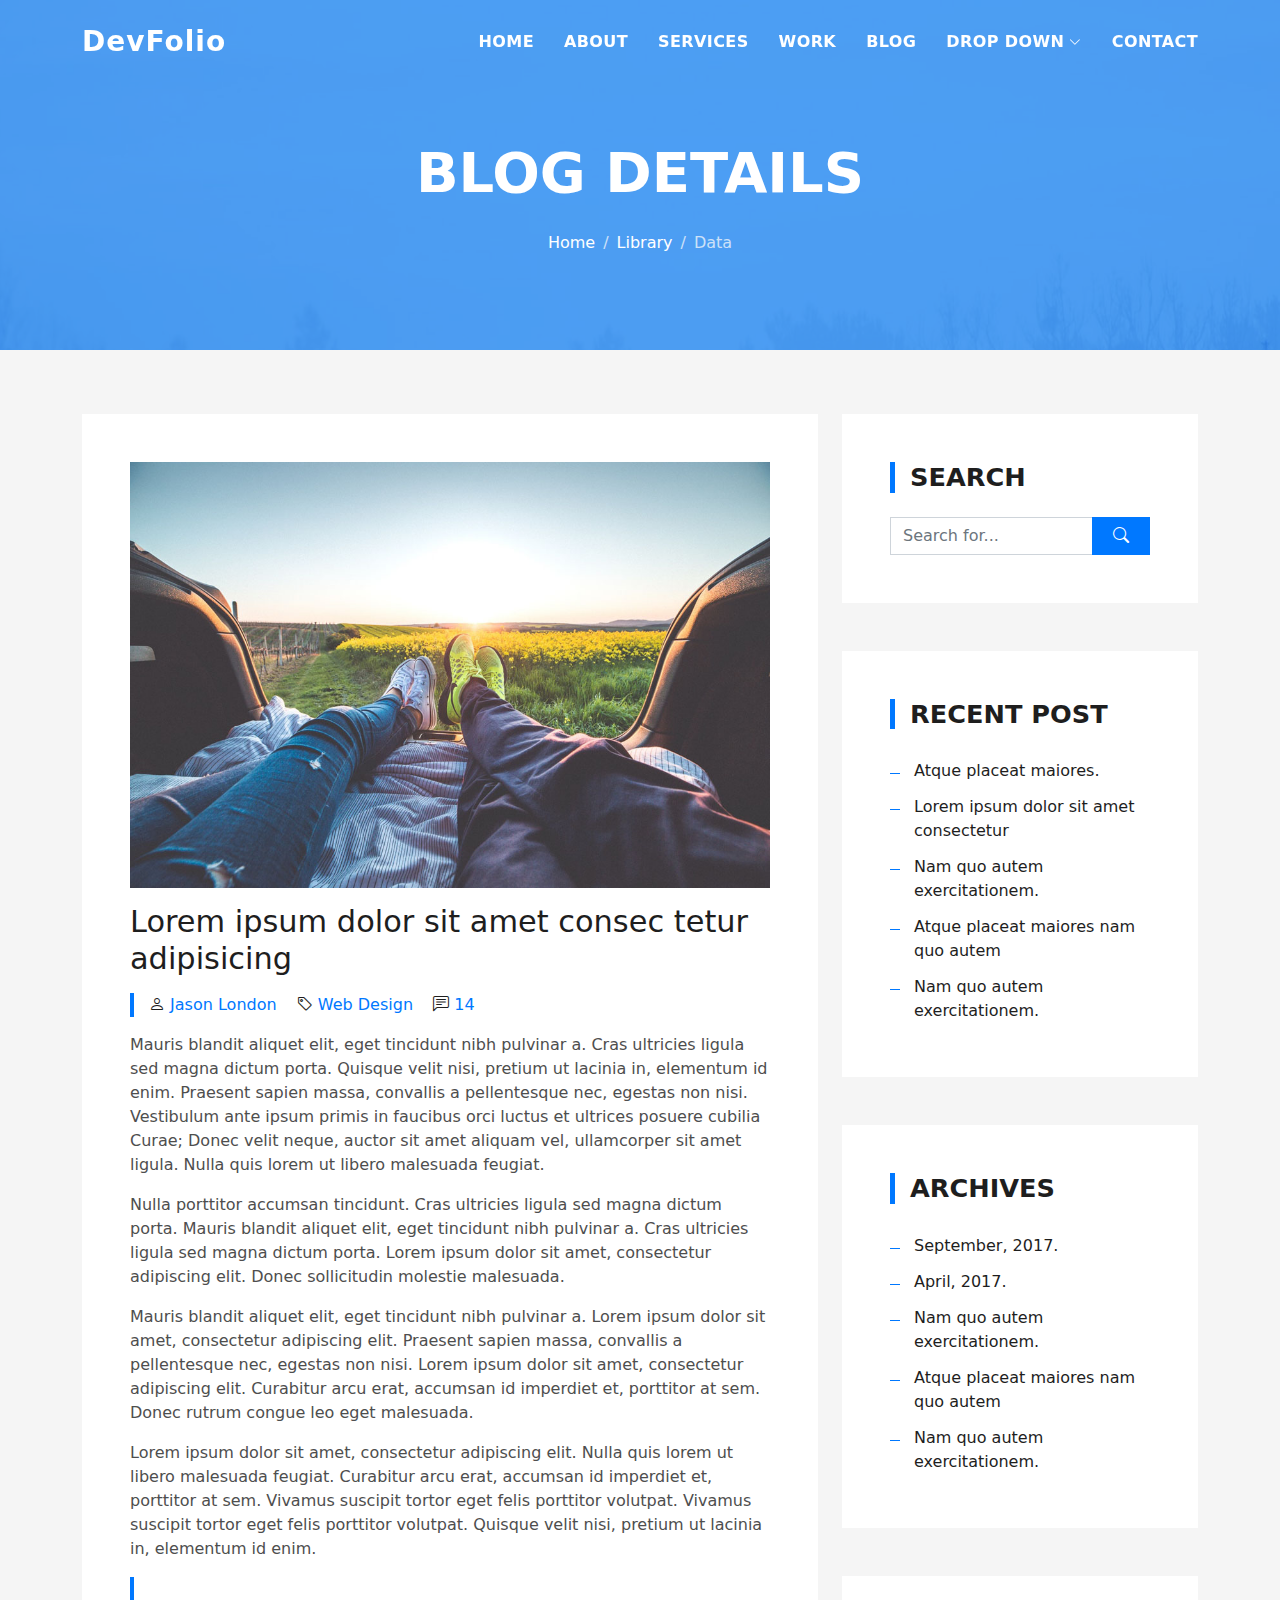
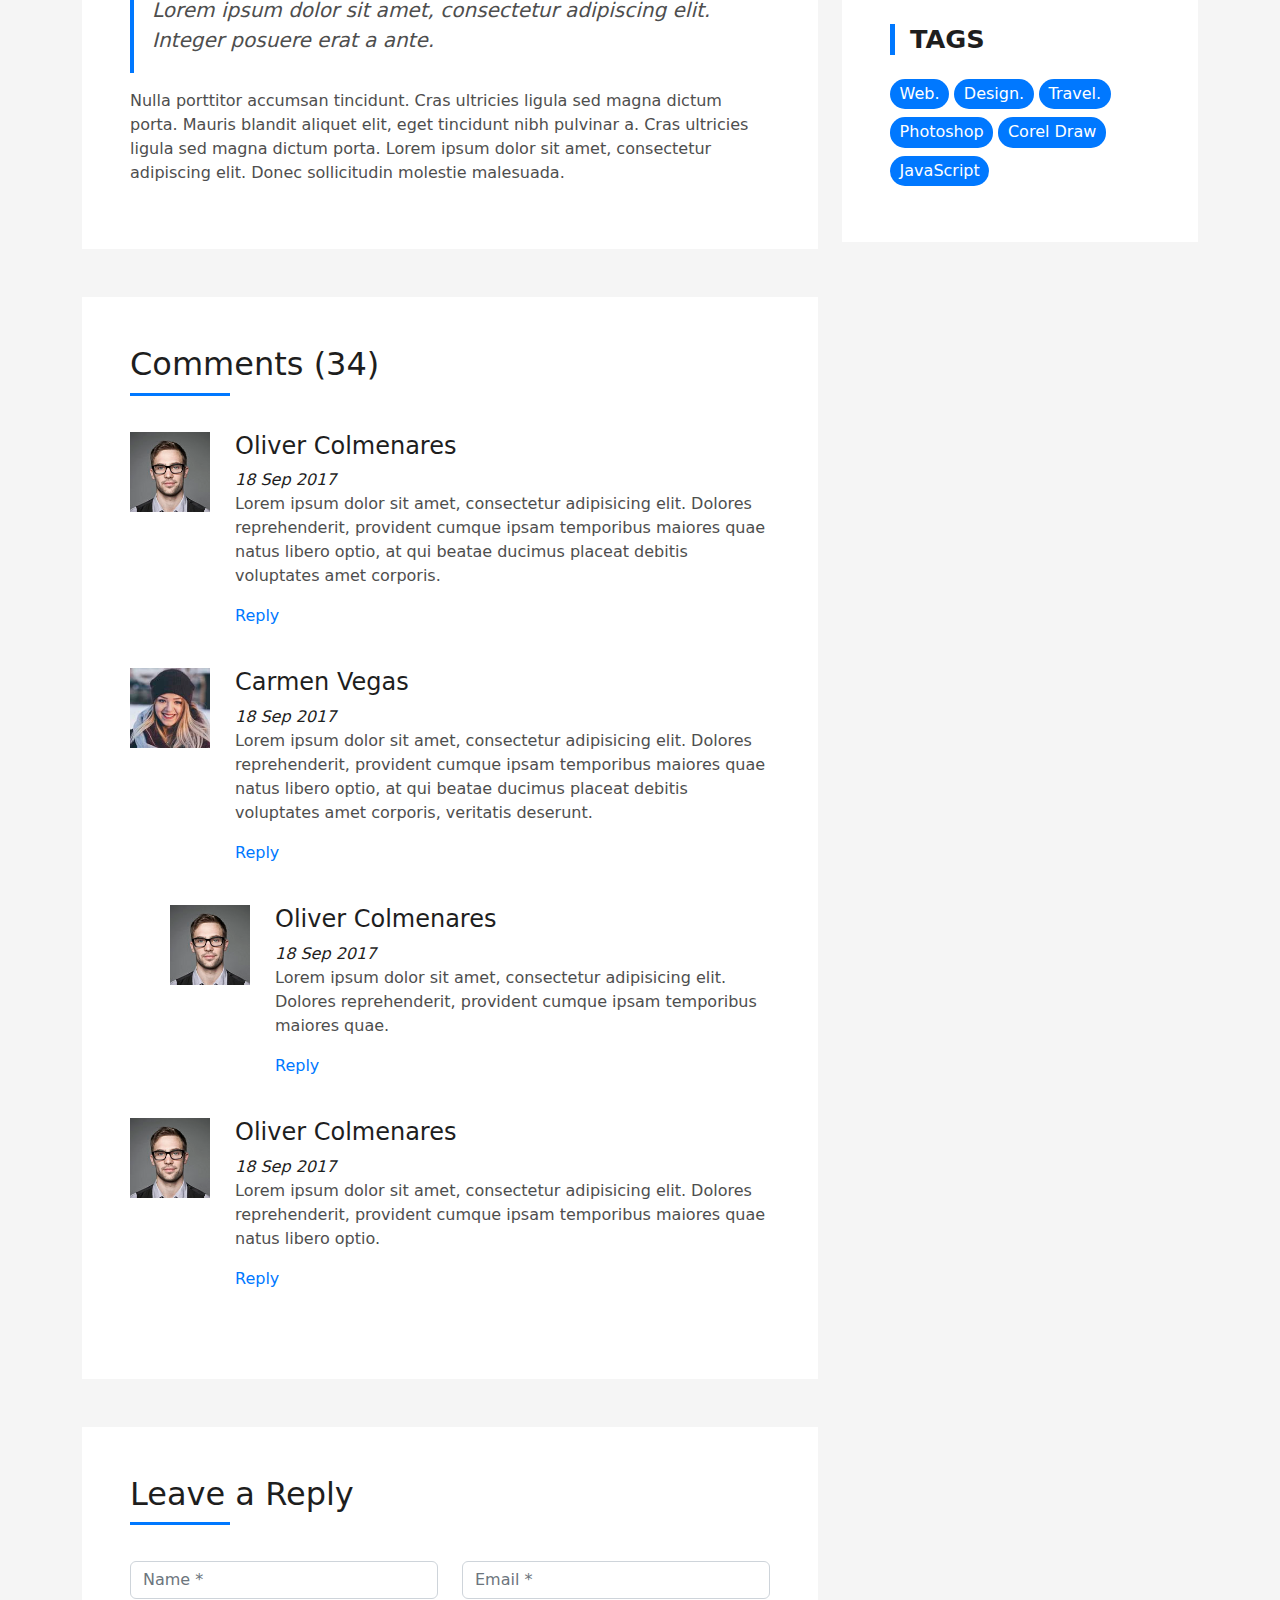
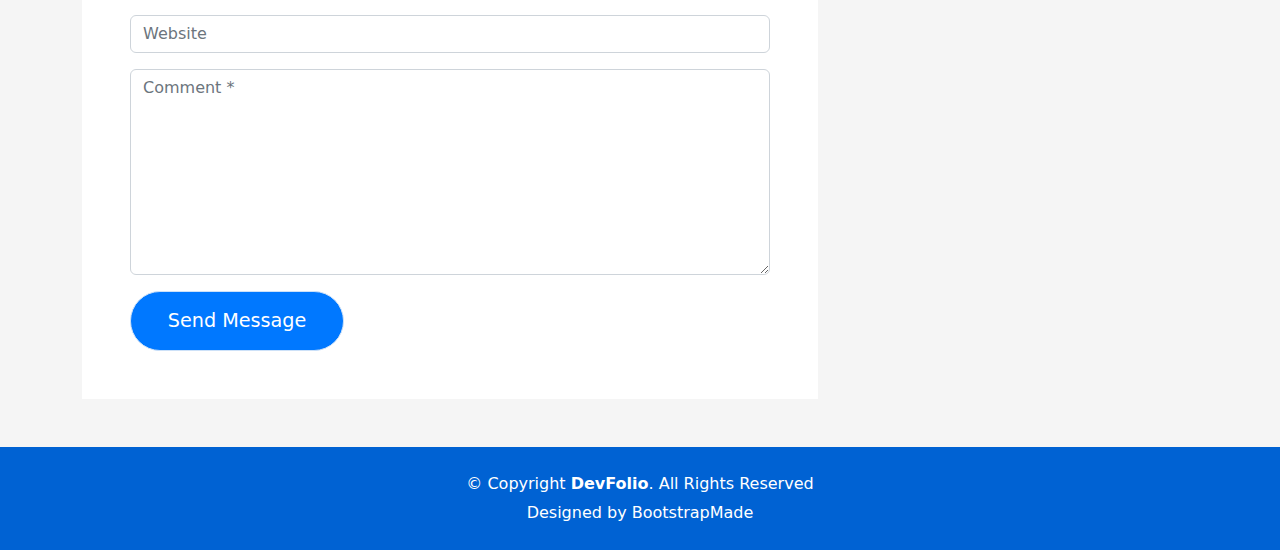
==== blog-single.html @ c69a7faf "First Commit, Portfolio uploaded" ====
<!DOCTYPE html>
<html lang="en">

<head>
  <meta charset="utf-8">
  <meta content="width=device-width, initial-scale=1.0" name="viewport">

  <title>DevFolio Bootstrap Portfolio Template - Blog Single</title>
  <meta content="" name="description">
  <meta content="" name="keywords">

  <!-- Favicons -->
  <link href="assets/img/favicon.png" rel="icon">
  <link href="assets/img/apple-touch-icon.png" rel="apple-touch-icon">

  <!-- Vendor CSS Files -->
  <link href="assets/vendor/bootstrap/css/bootstrap.min.css" rel="stylesheet">
  <link href="assets/vendor/bootstrap-icons/bootstrap-icons.css" rel="stylesheet">
  <link href="assets/vendor/glightbox/css/glightbox.min.css" rel="stylesheet">
  <link href="assets/vendor/swiper/swiper-bundle.min.css" rel="stylesheet">

  <!-- Template Main CSS File -->
  <link href="assets/css/style.css" rel="stylesheet">

  <!-- =======================================================
  * Template Name: DevFolio - v4.10.0
  * Template URL: https://bootstrapmade.com/devfolio-bootstrap-portfolio-html-template/
  * Author: BootstrapMade.com
  * License: https://bootstrapmade.com/license/
  ======================================================== -->
</head>

<body>

  <!-- ======= Header ======= -->
  <header id="header" class="fixed-top">
    <div class="container d-flex align-items-center justify-content-between">

      <h1 class="logo"><a href="index.html">DevFolio</a></h1>
      <!-- Uncomment below if you prefer to use an image logo -->
      <!-- <a href="index.html" class="logo"><img src="assets/img/logo.png" alt="" class="img-fluid"></a>-->

      <nav id="navbar" class="navbar">
        <ul>
          <li><a class="nav-link scrollto " href="#hero">Home</a></li>
          <li><a class="nav-link scrollto" href="#about">About</a></li>
          <li><a class="nav-link scrollto" href="#services">Services</a></li>
          <li><a class="nav-link scrollto " href="#work">Work</a></li>
          <li><a class="nav-link scrollto " href="#blog">Blog</a></li>
          <li class="dropdown"><a href="#"><span>Drop Down</span> <i class="bi bi-chevron-down"></i></a>
            <ul>
              <li><a href="#">Drop Down 1</a></li>
              <li class="dropdown"><a href="#"><span>Deep Drop Down</span> <i class="bi bi-chevron-right"></i></a>
                <ul>
                  <li><a href="#">Deep Drop Down 1</a></li>
                  <li><a href="#">Deep Drop Down 2</a></li>
                  <li><a href="#">Deep Drop Down 3</a></li>
                  <li><a href="#">Deep Drop Down 4</a></li>
                  <li><a href="#">Deep Drop Down 5</a></li>
                </ul>
              </li>
              <li><a href="#">Drop Down 2</a></li>
              <li><a href="#">Drop Down 3</a></li>
              <li><a href="#">Drop Down 4</a></li>
            </ul>
          </li>
          <li><a class="nav-link scrollto" href="#contact">Contact</a></li>
        </ul>
        <i class="bi bi-list mobile-nav-toggle"></i>
      </nav><!-- .navbar -->

    </div>
  </header><!-- End Header -->

  <div class="hero hero-single route bg-image" style="background-image: url(assets/img/overlay-bg.jpg)">
    <div class="overlay-mf"></div>
    <div class="hero-content display-table">
      <div class="table-cell">
        <div class="container">
          <h2 class="hero-title mb-4">Blog Details</h2>
          <ol class="breadcrumb d-flex justify-content-center">
            <li class="breadcrumb-item">
              <a href="#">Home</a>
            </li>
            <li class="breadcrumb-item">
              <a href="#">Library</a>
            </li>
            <li class="breadcrumb-item active">Data</li>
          </ol>
        </div>
      </div>
    </div>
  </div>

  <main id="main">

    <!-- ======= Blog Single Section ======= -->
    <section class="blog-wrapper sect-pt4" id="blog">
      <div class="container">
        <div class="row">
          <div class="col-md-8">
            <div class="post-box">
              <div class="post-thumb">
                <img src="assets/img/post-1.jpg" class="img-fluid" alt="">
              </div>
              <div class="post-meta">
                <h1 class="article-title">Lorem ipsum dolor sit amet consec tetur adipisicing</h1>
                <ul>
                  <li>
                    <span class="bi bi-person"></span>
                    <a href="#">Jason London</a>
                  </li>
                  <li>
                    <span class="bi bi-tag"></span>
                    <a href="#">Web Design</a>
                  </li>
                  <li>
                    <span class="bi bi-chat-left-text"></span>
                    <a href="#">14</a>
                  </li>
                </ul>
              </div>
              <div class="article-content">
                <p>
                  Mauris blandit aliquet elit, eget tincidunt nibh pulvinar a. Cras ultricies ligula sed magna dictum
                  porta. Quisque velit
                  nisi, pretium ut lacinia in, elementum id enim. Praesent sapien massa, convallis a pellentesque
                  nec, egestas non nisi. Vestibulum ante ipsum primis in faucibus orci luctus et ultrices posuere
                  cubilia Curae; Donec velit neque, auctor sit amet aliquam vel, ullamcorper sit amet ligula.
                  Nulla quis lorem ut libero malesuada feugiat.
                </p>
                <p>
                  Nulla porttitor accumsan tincidunt. Cras ultricies ligula sed magna dictum porta. Mauris blandit
                  aliquet elit, eget tincidunt
                  nibh pulvinar a. Cras ultricies ligula sed magna dictum porta. Lorem ipsum dolor sit amet,
                  consectetur adipiscing elit. Donec sollicitudin molestie malesuada.
                </p>
                <p>
                  Mauris blandit aliquet elit, eget tincidunt nibh pulvinar a. Lorem ipsum dolor sit amet, consectetur
                  adipiscing elit. Praesent
                  sapien massa, convallis a pellentesque nec, egestas non nisi. Lorem ipsum dolor sit amet,
                  consectetur adipiscing elit. Curabitur arcu erat, accumsan id imperdiet et, porttitor at
                  sem. Donec rutrum congue leo eget malesuada.
                </p>
                <p>
                  Lorem ipsum dolor sit amet, consectetur adipiscing elit. Nulla quis lorem ut libero malesuada feugiat.
                  Curabitur arcu erat,
                  accumsan id imperdiet et, porttitor at sem. Vivamus suscipit tortor eget felis porttitor
                  volutpat. Vivamus suscipit tortor eget felis porttitor volutpat. Quisque velit nisi, pretium
                  ut lacinia in, elementum id enim.
                </p>
                <blockquote class="blockquote">
                  <p class="mb-0">Lorem ipsum dolor sit amet, consectetur adipiscing elit. Integer posuere erat a ante.</p>
                </blockquote>
                <p>
                  Nulla porttitor accumsan tincidunt. Cras ultricies ligula sed magna dictum porta. Mauris blandit
                  aliquet elit, eget tincidunt
                  nibh pulvinar a. Cras ultricies ligula sed magna dictum porta. Lorem ipsum dolor sit amet,
                  consectetur adipiscing elit. Donec sollicitudin molestie malesuada.
                </p>
              </div>
            </div>
            <div class="box-comments">
              <div class="title-box-2">
                <h4 class="title-comments title-left">Comments (34)</h4>
              </div>
              <ul class="list-comments">
                <li>
                  <div class="comment-avatar">
                    <img src="assets/img/testimonial-2.jpg" alt="">
                  </div>
                  <div class="comment-details">
                    <h4 class="comment-author">Oliver Colmenares</h4>
                    <span>18 Sep 2017</span>
                    <p>
                      Lorem ipsum dolor sit amet, consectetur adipisicing elit. Dolores reprehenderit, provident cumque
                      ipsam temporibus maiores
                      quae natus libero optio, at qui beatae ducimus placeat debitis voluptates amet corporis.
                    </p>
                    <a href="3">Reply</a>
                  </div>
                </li>
                <li>
                  <div class="comment-avatar">
                    <img src="assets/img/testimonial-4.jpg" alt="">
                  </div>
                  <div class="comment-details">
                    <h4 class="comment-author">Carmen Vegas</h4>
                    <span>18 Sep 2017</span>
                    <p>
                      Lorem ipsum dolor sit amet, consectetur adipisicing elit. Dolores reprehenderit, provident cumque
                      ipsam temporibus maiores
                      quae natus libero optio, at qui beatae ducimus placeat debitis voluptates amet corporis,
                      veritatis deserunt.
                    </p>
                    <a href="3">Reply</a>
                  </div>
                </li>
                <li class="comment-children">
                  <div class="comment-avatar">
                    <img src="assets/img/testimonial-2.jpg" alt="">
                  </div>
                  <div class="comment-details">
                    <h4 class="comment-author">Oliver Colmenares</h4>
                    <span>18 Sep 2017</span>
                    <p>
                      Lorem ipsum dolor sit amet, consectetur adipisicing elit. Dolores reprehenderit, provident cumque
                      ipsam temporibus maiores
                      quae.
                    </p>
                    <a href="3">Reply</a>
                  </div>
                </li>
                <li>
                  <div class="comment-avatar">
                    <img src="assets/img/testimonial-2.jpg" alt="">
                  </div>
                  <div class="comment-details">
                    <h4 class="comment-author">Oliver Colmenares</h4>
                    <span>18 Sep 2017</span>
                    <p>
                      Lorem ipsum dolor sit amet, consectetur adipisicing elit. Dolores reprehenderit, provident cumque
                      ipsam temporibus maiores
                      quae natus libero optio.
                    </p>
                    <a href="3">Reply</a>
                  </div>
                </li>
              </ul>
            </div>
            <div class="form-comments">
              <div class="title-box-2">
                <h3 class="title-left">
                  Leave a Reply
                </h3>
              </div>
              <form class="form-mf">
                <div class="row">
                  <div class="col-md-6 mb-3">
                    <div class="form-group">
                      <input type="text" class="form-control input-mf" id="inputName" placeholder="Name *" required>
                    </div>
                  </div>
                  <div class="col-md-6 mb-3">
                    <div class="form-group">
                      <input type="email" class="form-control input-mf" id="inputEmail1" placeholder="Email *" required>
                    </div>
                  </div>
                  <div class="col-md-12 mb-3">
                    <div class="form-group">
                      <input type="url" class="form-control input-mf" id="inputUrl" placeholder="Website">
                    </div>
                  </div>
                  <div class="col-md-12 mb-3">
                    <div class="form-group">
                      <textarea id="textMessage" class="form-control input-mf" placeholder="Comment *" name="message" cols="45" rows="8" required></textarea>
                    </div>
                  </div>
                  <div class="col-md-12">
                    <button type="submit" class="button button-a button-big button-rouded">Send Message</button>
                  </div>
                </div>
              </form>
            </div>
          </div>
          <div class="col-md-4">
            <div class="widget-sidebar sidebar-search">
              <h5 class="sidebar-title">Search</h5>
              <div class="sidebar-content">
                <form>
                  <div class="input-group">
                    <input type="text" class="form-control" placeholder="Search for..." aria-label="Search for...">
                    <span class="input-group-btn">
                      <button class="btn btn-secondary btn-search" type="button">
                        <span class="bi bi-search"></span>
                      </button>
                    </span>
                  </div>
                </form>
              </div>
            </div>
            <div class="widget-sidebar">
              <h5 class="sidebar-title">Recent Post</h5>
              <div class="sidebar-content">
                <ul class="list-sidebar">
                  <li>
                    <a href="#">Atque placeat maiores.</a>
                  </li>
                  <li>
                    <a href="#">Lorem ipsum dolor sit amet consectetur</a>
                  </li>
                  <li>
                    <a href="#">Nam quo autem exercitationem.</a>
                  </li>
                  <li>
                    <a href="#">Atque placeat maiores nam quo autem</a>
                  </li>
                  <li>
                    <a href="#">Nam quo autem exercitationem.</a>
                  </li>
                </ul>
              </div>
            </div>
            <div class="widget-sidebar">
              <h5 class="sidebar-title">Archives</h5>
              <div class="sidebar-content">
                <ul class="list-sidebar">
                  <li>
                    <a href="#">September, 2017.</a>
                  </li>
                  <li>
                    <a href="#">April, 2017.</a>
                  </li>
                  <li>
                    <a href="#">Nam quo autem exercitationem.</a>
                  </li>
                  <li>
                    <a href="#">Atque placeat maiores nam quo autem</a>
                  </li>
                  <li>
                    <a href="#">Nam quo autem exercitationem.</a>
                  </li>
                </ul>
              </div>
            </div>
            <div class="widget-sidebar widget-tags">
              <h5 class="sidebar-title">Tags</h5>
              <div class="sidebar-content">
                <ul>
                  <li>
                    <a href="#">Web.</a>
                  </li>
                  <li>
                    <a href="#">Design.</a>
                  </li>
                  <li>
                    <a href="#">Travel.</a>
                  </li>
                  <li>
                    <a href="#">Photoshop</a>
                  </li>
                  <li>
                    <a href="#">Corel Draw</a>
                  </li>
                  <li>
                    <a href="#">JavaScript</a>
                  </li>
                </ul>
              </div>
            </div>
          </div>
        </div>
      </div>
    </section><!-- End Blog Single Section -->

  </main><!-- End #main -->

  <!-- ======= Footer ======= -->
  <footer>
    <div class="container">
      <div class="row">
        <div class="col-sm-12">
          <div class="copyright-box">
            <p class="copyright">&copy; Copyright <strong>DevFolio</strong>. All Rights Reserved</p>
            <div class="credits">
              <!--
              All the links in the footer should remain intact.
              You can delete the links only if you purchased the pro version.
              Licensing information: https://bootstrapmade.com/license/
              Purchase the pro version with working PHP/AJAX contact form: https://bootstrapmade.com/buy/?theme=DevFolio
            -->
              Designed by <a href="https://bootstrapmade.com/">BootstrapMade</a>
            </div>
          </div>
        </div>
      </div>
    </div>
  </footer><!-- End  Footer -->

  <div id="preloader"></div>
  <a href="#" class="back-to-top d-flex align-items-center justify-content-center"><i class="bi bi-arrow-up-short"></i></a>

  <!-- Vendor JS Files -->
  <script src="assets/vendor/purecounter/purecounter_vanilla.js"></script>
  <script src="assets/vendor/bootstrap/js/bootstrap.bundle.min.js"></script>
  <script src="assets/vendor/glightbox/js/glightbox.min.js"></script>
  <script src="assets/vendor/swiper/swiper-bundle.min.js"></script>
  <script src="assets/vendor/typed.js/typed.min.js"></script>
  <script src="assets/vendor/php-email-form/validate.js"></script>

  <!-- Template Main JS File -->
  <script src="assets/js/main.js"></script>

</body>

</html>
---- assets/css/style.css ----
/**
* Template Name: DevFolio - v4.10.0
* Template URL: https://bootstrapmade.com/devfolio-bootstrap-portfolio-html-template/
* Author: BootstrapMade.com
* License: https://bootstrapmade.com/license/
*/

/*--------------------------------------------------------------
# General
--------------------------------------------------------------*/
body {
  background-color: #f5f5f5;
  color: #4e4e4e;
}

h1,
h2,
h3,
h4,
h5,
h6 {
  color: #1e1e1e;
}

a {
  color: #1e1e1e;
  text-decoration: none;
  transition: all 0.5s ease-in-out;
}

a:hover {
  color: #0078ff;
  text-decoration: none;
  transition: all 0.5s ease-in-out;
}

.p-r {
  position: relative;
}

.color-a {
  text-decoration: none;
  color: #0078ff;
}

.color-d {
  color: #f5f5f5;
}

.color-text-a {
  text-decoration: none;
  color: #4e4e4e;
}

.box-shadow,
.card-blog,
.work-box,
.service-box,
.paralax-mf {
  box-shadow: 0 13px 8px -10px rgba(0, 0, 0, 0.1);
}

.box-shadow-a,
.button:hover {
  text-decoration: none;
  box-shadow: 0 0 0 4px #cde1f8;
}

.display-5 {
  font-size: 2.5rem;
  font-weight: 300;
  line-height: 1.1;
}

.display-6 {
  font-size: 2rem;
  font-weight: 300;
  line-height: 1.1;
}

.avatar {
  width: 32px;
  height: 32px;
  margin-right: 4px;
  overflow: hidden;
}

.bg-image {
  background-repeat: no-repeat;
  background-attachment: fixed;
  background-size: cover;
  background-position: center center;
}

@media (max-width: 1024px) {
  .bg-image {
    background-attachment: scroll;
  }
}

.overlay-mf {
  background-color: #0078ff;
}

.overlay-mf {
  position: absolute;
  top: 0;
  left: 0px;
  padding: 0;
  height: 100%;
  width: 100%;
  opacity: 0.7;
}

.paralax-mf {
  position: relative;
  padding: 8rem 0;
}

.display-table {
  width: 100%;
  height: 100%;
  display: table;
}

.table-cell {
  display: table-cell;
  vertical-align: middle;
}

/*--/ Sections /--*/
.sect-4 {
  padding: 4rem 0;
}

.sect-pt4 {
  padding-top: 4rem;
}

.sect-mt4 {
  margin-top: 4rem;
}

/*--/ Title s /--*/
.title-s {
  font-weight: 600;
  color: #1e1e1e;
  font-size: 1.1rem;
}

/*--/ Title A /--*/
.title-box {
  margin-bottom: 4rem;
}

.title-a {
  text-decoration: none;
  font-size: 3rem;
  font-weight: bold;
  text-transform: uppercase;
}

.subtitle-a {
  text-decoration: none;
  color: #4e4e4e;
}

.line-mf {
  width: 40px;
  height: 5px;
  background-color: #0078ff;
  margin: 0 auto;
}

/*--/ Title Left /--*/
.title-box-2 {
  margin-bottom: 3rem;
}

.title-left {
  font-size: 2rem;
  position: relative;
}

.title-left:before {
  content: "";
  position: absolute;
  height: 3px;
  background-color: #0078ff;
  width: 100px;
  bottom: -12px;
}

/*------/ Box /------*/
.box-pl2 {
  padding-left: 2rem;
}

.box-shadow-full {
  padding: 3rem 1.25rem;
  position: relative;
  background-color: #fff;
  margin-bottom: 3rem;
  z-index: 2;
  box-shadow: 0 1px 1px 0 rgba(0, 0, 0, 0.06), 0 2px 5px 0 rgba(0, 0, 0, 0.2);
}

@media (min-width: 768px) {
  .box-shadow-full {
    padding: 3rem;
  }
}

/*------/ Socials /------*/
.socials {
  padding: 1.5rem 0;
}

.socials ul li {
  display: inline-block;
}

.socials .ico-circle {
  height: 40px;
  width: 40px;
  font-size: 1.2rem;
  border-radius: 50%;
  line-height: 1.6;
  margin: 0 15px 0 0;
  box-shadow: 0 0 0 3px #0078ff;
  transition: all 500ms ease;
}

.socials .ico-circle:hover {
  background-color: #0078ff;
  color: #fff;
  box-shadow: 0 0 0 3px #cde1f8;
  transition: all 500ms ease;
}

/*------/ Ul resect /------*/
.ul-resect,
.widget-tags ul,
.widget-sidebar .list-sidebar,
.box-comments .list-comments,
.blog-wrapper .post-meta ul,
.list-ico,
.socials ul {
  list-style: none;
  padding-left: 0;
  margin-bottom: 0;
}

.list-ico {
  line-height: 2;
}

.list-ico span {
  color: #0078ff;
  margin-right: 10px;
}

/*------/ Ico Circle /------*/
.ico-circle {
  height: 100px;
  width: 100px;
  font-size: 2rem;
  border-radius: 50%;
  line-height: 1.55;
  margin: 0 auto;
  text-align: center;
  box-shadow: 0 0 0 10px #0078ff;
  display: block;
}

/*------/ Owl Carousel /------*/
.owl-theme .owl-dots {
  text-align: center;
  margin-top: 18px;
}

.owl-theme .owl-dots .owl-dot {
  display: inline-block;
}

.owl-theme .owl-dots .owl-dot span {
  width: 18px;
  height: 7px;
  margin: 5px 5px;
  background: #cde1f8;
  border: 0px solid #cde1f8;
  display: block;
  transition: all 0.6s ease-in-out;
  cursor: pointer;
}

.owl-theme .owl-dots .owl-dot:hover span {
  background-color: #cde1f8;
}

.owl-theme .owl-dots .owl-dot.active span {
  background-color: #1B1B1B;
  width: 25px;
}

/*--/ Scrolltop s /--*/
.scrolltop-mf {
  position: relative;
  display: none;
}

.scrolltop-mf span {
  z-index: 999;
  position: fixed;
  width: 42px;
  height: 42px;
  background-color: #0078ff;
  opacity: 0.7;
  font-size: 1.6rem;
  line-height: 1.5;
  text-align: center;
  color: #fff;
  top: auto;
  left: auto;
  right: 30px;
  bottom: 50px;
  cursor: pointer;
  border-radius: 50%;
}

/*--------------------------------------------------------------
# Back to top button
--------------------------------------------------------------*/
.back-to-top {
  position: fixed;
  visibility: hidden;
  opacity: 0;
  right: 15px;
  bottom: 15px;
  z-index: 996;
  background: #0078ff;
  width: 40px;
  height: 40px;
  border-radius: 50px;
  transition: all 0.4s;
}

.back-to-top i {
  font-size: 28px;
  color: #fff;
  line-height: 0;
}

.back-to-top:hover {
  background: #298eff;
  color: #fff;
}

.back-to-top.active {
  visibility: visible;
  opacity: 1;
}

/*------/ Prelaoder /------*/
#preloader {
  position: fixed;
  top: 0;
  left: 0;
  right: 0;
  bottom: 0;
  z-index: 9999;
  overflow: hidden;
  background: #fff;
}

#preloader:before {
  content: "";
  position: fixed;
  top: calc(50% - 30px);
  left: calc(50% - 30px);
  border: 6px solid #f2f2f2;
  border-top: 6px solid #0078ff;
  border-radius: 50%;
  width: 60px;
  height: 60px;
  -webkit-animation: animate-preloader 1s linear infinite;
  animation: animate-preloader 1s linear infinite;
}

@-webkit-keyframes animate-preloader {
  0% {
    transform: rotate(0deg);
  }

  100% {
    transform: rotate(360deg);
  }
}

@keyframes animate-preloader {
  0% {
    transform: rotate(0deg);
  }

  100% {
    transform: rotate(360deg);
  }
}

/*------/ Button /------*/
.button {
  display: inline-block;
  padding: 0.3rem 0.6rem;
  text-align: center;
  vertical-align: middle;
  -webkit-user-select: none;
  -moz-user-select: none;
  user-select: none;
  font-size: 1rem;
  border-radius: 0.3rem;
  border: 1px solid transparent;
  transition: all 500ms ease;
  cursor: pointer;
}

.button:focus {
  outline: 0;
}

.button:hover {
  background-color: #0062d3;
  color: #fff;
  transition: all 500ms ease;
}

.button-a {
  text-decoration: none;
  background-color: #0078ff;
  color: #fff;
  border-color: #cde1f8;
}

.button-big {
  padding: 0.9rem 2.3rem;
  font-size: 1.2rem;
}

.button-rouded {
  border-radius: 5rem;
}

.btn-lg {
  padding: 0.5rem 1rem;
  font-size: 1.25rem;
  line-height: 1.5;
  border-radius: 0.3rem;
}

/*--------------------------------------------------------------
# Header
--------------------------------------------------------------*/
#header {
  transition: all 0.5s;
  z-index: 997;
  padding: 20px 0;
}

#header .logo {
  font-size: 28px;
  margin: 0;
  padding: 0;
  font-weight: 600;
  letter-spacing: 1px;
}

#header .logo a {
  color: #fff;
}

#header .logo img {
  max-height: 40px;
}

#header.header-scrolled {
  background: rgba(0, 0, 0, 0.9);
  padding: 12px 0;
}

/*--------------------------------------------------------------
# Navigation Menu
--------------------------------------------------------------*/
/**
* Desktop Navigation 
*/
.navbar {
  padding: 0;
}

.navbar ul {
  margin: 0;
  padding: 0;
  display: flex;
  list-style: none;
  align-items: center;
}

.navbar li {
  position: relative;
}

.navbar>ul>li {
  white-space: nowrap;
  padding: 10px 0 10px 30px;
}

.navbar a,
.navbar a:focus {
  display: flex;
  align-items: center;
  justify-content: space-between;
  color: #fff;
  font-size: 16px;
  font-weight: 600;
  padding: 0;
  white-space: nowrap;
  transition: 0.3s;
  letter-spacing: 0.4px;
  position: relative;
  text-transform: uppercase;
}

.navbar a i,
.navbar a:focus i {
  font-size: 12px;
  line-height: 0;
  margin-left: 5px;
}

.navbar>ul>li>a:before {
  content: "";
  position: absolute;
  width: 100%;
  height: 2px;
  bottom: -6px;
  left: 0;
  width: 0;
  background-color: #fff;
  visibility: hidden;
  transition: all 0.3s ease-in-out 0s;
}

.navbar a:hover:before,
.navbar li:hover>a:before,
.navbar .active:before {
  visibility: visible;
  width: 80%;
}

.navbar a:hover,
.navbar .active,
.navbar .active:focus,
.navbar li:hover>a {
  color: #fff;
}

.navbar .dropdown ul {
  display: block;
  position: absolute;
  left: 30px;
  top: calc(100% + 30px);
  margin: 0;
  padding: 10px 0;
  z-index: 99;
  opacity: 0;
  visibility: hidden;
  background: #fff;
  box-shadow: 0px 0px 30px rgba(127, 137, 161, 0.25);
  transition: 0.3s;
}

.navbar .dropdown ul li {
  min-width: 200px;
}

.navbar .dropdown ul a {
  padding: 10px 20px;
  font-size: 14px;
  text-transform: none;
  color: #4e4e4e;
}

.navbar .dropdown ul a i {
  font-size: 12px;
}

.navbar .dropdown ul a:hover,
.navbar .dropdown ul .active:hover,
.navbar .dropdown ul li:hover>a {
  color: #0078ff;
}

.navbar .dropdown:hover>ul {
  opacity: 1;
  top: 100%;
  visibility: visible;
}

.navbar .dropdown .dropdown ul {
  top: 0;
  left: calc(100% - 30px);
  visibility: hidden;
}

.navbar .dropdown .dropdown:hover>ul {
  opacity: 1;
  top: 0;
  left: 100%;
  visibility: visible;
}

@media (max-width: 1366px) {
  .navbar .dropdown .dropdown ul {
    left: -90%;
  }

  .navbar .dropdown .dropdown:hover>ul {
    left: -100%;
  }
}

/**
* Mobile Navigation 
*/
.mobile-nav-toggle {
  color: #fff;
  font-size: 28px;
  cursor: pointer;
  display: none;
  line-height: 0;
  transition: 0.5s;
}

@media (max-width: 991px) {
  .mobile-nav-toggle {
    display: block;
  }

  .navbar ul {
    display: none;
  }
}

.navbar-mobile {
  position: fixed;
  overflow: hidden;
  top: 0;
  right: 0;
  left: 0;
  bottom: 0;
  background: rgba(78, 78, 78, 0.9);
  transition: 0.3s;
  z-index: 999;
}

.navbar-mobile .mobile-nav-toggle {
  position: absolute;
  top: 15px;
  right: 15px;
}

.navbar-mobile ul {
  display: block;
  position: absolute;
  top: 55px;
  right: 15px;
  bottom: 15px;
  left: 15px;
  padding: 10px 0;
  background-color: #fff;
  overflow-y: auto;
  transition: 0.3s;
}

.navbar-mobile>ul>li {
  padding: 0;
}

.navbar-mobile a:hover:before,
.navbar-mobile li:hover>a:before,
.navbar-mobile .active:before {
  visibility: hidden;
}

.navbar-mobile a,
.navbar-mobile a:focus {
  padding: 10px 20px;
  font-size: 15px;
  color: #4e4e4e;
}

.navbar-mobile a:hover,
.navbar-mobile .active,
.navbar-mobile li:hover>a {
  color: #0078ff;
}

.navbar-mobile .getstarted,
.navbar-mobile .getstarted:focus {
  margin: 15px;
}

.navbar-mobile .dropdown ul {
  position: static;
  display: none;
  margin: 10px 20px;
  padding: 10px 0;
  z-index: 99;
  opacity: 1;
  visibility: visible;
  background: #fff;
  box-shadow: 0px 0px 30px rgba(127, 137, 161, 0.25);
}

.navbar-mobile .dropdown ul li {
  min-width: 200px;
}

.navbar-mobile .dropdown ul a {
  padding: 10px 20px;
}

.navbar-mobile .dropdown ul a i {
  font-size: 12px;
}

.navbar-mobile .dropdown ul a:hover,
.navbar-mobile .dropdown ul .active:hover,
.navbar-mobile .dropdown ul li:hover>a {
  color: #0078ff;
}

.navbar-mobile .dropdown>.dropdown-active {
  display: block;
}

/*--------------------------------------------------------------
# Hero Section
--------------------------------------------------------------*/
.hero {
  height: 100vh;
  position: relative;
  color: #fff;
}

.hero .hero-content {
  text-align: center;
  position: absolute;
}

.hero .overlay-itro {
  background-color: rgba(0, 0, 0, 0.6);
  position: absolute;
  top: 0;
  left: 0px;
  padding: 0;
  height: 100%;
  width: 100%;
  opacity: 0.9;
}

.hero .hero-title {
  color: #fff;
  font-weight: 600;
  font-size: 3rem;
}

@media (min-width: 768px) {
  .hero .hero-title {
    font-size: 4.5rem;
  }
}

.hero .hero-subtitle {
  font-size: 1.5rem;
  font-weight: 600;
}

@media (min-width: 768px) {
  .hero .hero-subtitle {
    font-size: 2.5rem;
  }
}

.hero .text-slider-items {
  display: none;
}

.hero-single {
  height: 350px;
}

.hero-single .hero-content {
  margin-top: 30px;
}

.hero-single .hero-title {
  text-transform: uppercase;
  font-size: 3rem;
}

@media (min-width: 768px) {
  .hero-single .hero-title {
    font-size: 3.5rem;
  }
}

.hero-single .breadcrumb {
  background-color: transparent;
  color: #0078ff;
}

.hero-single .breadcrumb .breadcrumb-item:before {
  color: #cde1f8;
}

.hero-single .breadcrumb .breadcrumb-item.active {
  color: #cde1f8;
}

.hero-single .breadcrumb a {
  color: #fff;
}

/*--------------------------------------------------------------
# About
--------------------------------------------------------------*/
.about-mf .box-shadow-full {
  padding-top: 4rem;
  padding-bottom: 4rem;
}

.about-mf .about-img {
  margin-bottom: 2rem;
}

.about-mf .about-img img {
  margin-left: 10px;
}

@media (min-width: 767px) {
  .about-mf .box-pl2 {
    margin-top: 3rem;
    padding-left: 0rem;
  }
}

.skill-mf span {
  color: #4e4e4e;
}

.skill-mf .progress {
  background-color: #cde1f8;
  margin: 0.5rem 0 1.2rem 0;
  border-radius: 0;
  height: 0.7rem;
}

.skill-mf .progress .progress-bar {
  height: 0.7rem;
  background-color: #0078ff;
}

/*--------------------------------------------------------------
# Services
--------------------------------------------------------------*/
.service-box {
  background-color: #fff;
  padding: 2.5rem 1.3rem;
  border-radius: 1rem;
  margin-bottom: 3rem;
  text-align: center;
}

.service-box:hover .ico-circle {
  transition: all 500ms ease;
  color: #fff;
  background-color: #0078ff;
  box-shadow: 0 0 0 10px #cde1f8;
}

.service-box .service-ico {
  margin-bottom: 1rem;
  color: #1e1e1e;
}

.service-box .ico-circle {
  transition: all 500ms ease;
  display: inline-flex;
  align-items: center;
  justify-content: center;
}

.service-box .ico-circle i {
  line-height: 0;
  font-size: 40px;
}

.service-box .s-title {
  font-size: 1.4rem;
  text-transform: uppercase;
  text-align: center;
  padding: 0.4rem 0;
}

.service-box .s-description {
  color: #4e4e4e;
}

/*--------------------------------------------------------------
# Counter
--------------------------------------------------------------*/
.counter-box {
  color: #fff;
  text-align: center;
}

@media (min-width: 577px) {
  .counter-box {
    margin-bottom: 1.8rem;
  }
}

.counter-ico {
  margin-bottom: 1rem;
}

.counter-ico .ico-circle {
  height: 60px;
  width: 60px;
  line-height: 1.5;
  box-shadow: 0 0 0 10px #cde1f8;
}

.counter-num .counter {
  font-size: 2rem;
  margin-bottom: 0;
}

/*--------------------------------------------------------------
# Portfolio
--------------------------------------------------------------*/
.work-box {
  margin-bottom: 3rem;
  -webkit-backface-visibility: hidden;
  backface-visibility: hidden;
  background-color: #fff;
}

.work-box:hover img {
  transform: scale(1.3);
}

.work-img {
  display: block;
  overflow: hidden;
}

.work-img img {
  transition: all 1s;
}

.work-content {
  padding: 2rem 3% 1rem 4%;
}

.work-content .w-more {
  color: #4e4e4e;
  font-size: 0.8rem;
}

.work-content .w-more .w-ctegory {
  color: #0078ff;
}

.work-content .w-like {
  font-size: 2.5rem;
  color: #0078ff;
  float: right;
}

.work-content .w-like a {
  color: #0078ff;
}

.work-content .w-like .num-like {
  font-size: 0.7rem;
}

.w-title {
  font-size: 1.2rem;
}

/*--------------------------------------------------------------
# Portfolio Details
--------------------------------------------------------------*/
.portfolio-details {
  padding-top: 40px;
}

.portfolio-details .portfolio-details-slider img {
  width: 100%;
}

.portfolio-details .portfolio-details-slider .swiper-pagination {
  margin-top: 20px;
  position: relative;
}

.portfolio-details .portfolio-details-slider .swiper-pagination .swiper-pagination-bullet {
  width: 12px;
  height: 12px;
  background-color: #fff;
  opacity: 1;
  border: 1px solid #0078ff;
}

.portfolio-details .portfolio-details-slider .swiper-pagination .swiper-pagination-bullet-active {
  background-color: #0078ff;
}

.portfolio-details .portfolio-info {
  padding: 30px;
  box-shadow: 0px 0 30px rgba(78, 78, 78, 0.08);
}

.portfolio-details .portfolio-info h3 {
  font-size: 22px;
  font-weight: 700;
  margin-bottom: 20px;
  padding-bottom: 20px;
  border-bottom: 1px solid #eee;
}

.portfolio-details .portfolio-info ul {
  list-style: none;
  padding: 0;
  font-size: 15px;
}

.portfolio-details .portfolio-info ul li+li {
  margin-top: 10px;
}

.portfolio-details .portfolio-description {
  padding-top: 30px;
}

.portfolio-details .portfolio-description h2 {
  font-size: 26px;
  font-weight: 700;
  margin-bottom: 20px;
}

.portfolio-details .portfolio-description p {
  padding: 0;
}

/*--------------------------------------------------------------
# Testimonials
--------------------------------------------------------------*/
.testimonial-box {
  color: #fff;
  text-align: center;
}

.testimonial-box .author-test {
  margin-top: 1rem;
}

.testimonial-box .author-test img {
  margin: 0 auto;
}

.testimonial-box .author {
  color: #fff;
  text-transform: uppercase;
  font-weight: 600;
  margin: 1rem 0;
  display: block;
  font-size: 1.4rem;
}

.testimonial-box .comit {
  font-size: 2rem;
  color: #0078ff;
  background-color: #fff;
  width: 52px;
  height: 52px;
  display: block;
  margin: 0 auto;
  border-radius: 50%;
  line-height: 1.6;
}

@media (min-width: 768px) {
  .testimonial-box .description {
    padding: 0 5rem;
  }
}

@media (min-width: 992px) {
  .testimonial-box .description {
    padding: 0 8rem;
  }
}

@media (min-width: 1200px) {
  .testimonial-box .description {
    padding: 0 13rem;
  }
}

.swiper-pagination {
  margin-top: 20px;
  position: relative;
}

.swiper-pagination .swiper-pagination-bullet {
  width: 12px;
  height: 12px;
  background-color: rgba(255, 255, 255, 0.4);
  opacity: 1;
}

.swiper-pagination .swiper-pagination-bullet-active {
  background-color: #fff;
}

/*--------------------------------------------------------------
# Contact
--------------------------------------------------------------*/
.footer-paralax {
  padding: 4rem 0 0 0;
}

.contact-mf {
  margin-top: 4rem;
}

@media (min-width: 767px) {
  .contact-mf .box-pl2 {
    margin-top: 3rem;
    padding-left: 0rem;
  }
}

.php-email-form .error-message {
  display: none;
  color: #fff;
  background: #ed3c0d;
  text-align: center;
  padding: 15px;
  font-weight: 600;
}

.php-email-form .sent-message {
  display: none;
  color: #fff;
  background: #18d26e;
  text-align: center;
  padding: 15px;
  font-weight: 600;
}

.php-email-form .loading {
  display: none;
  background: #fff;
  text-align: center;
  padding: 15px;
}

.php-email-form .loading:before {
  content: "";
  display: inline-block;
  border-radius: 50%;
  width: 24px;
  height: 24px;
  margin: 0 10px -6px 0;
  border: 3px solid #18d26e;
  border-top-color: #eee;
  -webkit-animation: animate-loading 1s linear infinite;
  animation: animate-loading 1s linear infinite;
}

.php-email-form input,
.php-email-form textarea {
  border-radius: 0;
  box-shadow: none;
  font-size: 14px;
}

.php-email-form input:focus,
.php-email-form textarea:focus {
  border-color: #0078ff;
}

.php-email-form input {
  padding: 10px 15px;
}

.php-email-form textarea {
  padding: 12px 15px;
  margin-bottom: 0;
}

.php-email-form button[type=submit] {
  background: #0078ff;
  border: 0;
  padding: 10px 24px;
  color: #fff;
  transition: 0.4s;
}

.php-email-form button[type=submit]:hover {
  background: #3393ff;
}

@-webkit-keyframes animate-loading {
  0% {
    transform: rotate(0deg);
  }

  100% {
    transform: rotate(360deg);
  }
}

@keyframes animate-loading {
  0% {
    transform: rotate(0deg);
  }

  100% {
    transform: rotate(360deg);
  }
}

/*--------------------------------------------------------------
# Blog
--------------------------------------------------------------*/
@media (min-width: 767px) {
  .card-blog {
    margin-bottom: 3rem;
  }
}

.card-blog .card-body {
  position: relative;
}

.card-blog .card-category-box {
  position: absolute;
  text-align: center;
  top: -16px;
  left: 15px;
  right: 15px;
  line-height: 25px;
  overflow: hidden;
}

.card-blog .card-category {
  display: inline-block;
  color: #fff;
  padding: 0 15px 5px;
  overflow: hidden;
  background-color: #0078ff;
  border-radius: 4px;
}

.card-blog .card-category .category {
  color: #fff;
  display: inline-block;
  text-transform: uppercase;
  font-size: 0.7rem;
  letter-spacing: 0.1px;
  margin-bottom: 0;
}

.card-blog .card-title {
  font-size: 1.3rem;
  margin-top: 0.6rem;
}

.card-blog .card-description {
  color: #4e4e4e;
}

.card-blog .post-author {
  display: inline-block;
}

.card-blog .post-date {
  color: #4e4e4e;
  display: inline-block;
  float: right;
}

/*--------------------------------------------------------------
# Blog Single
--------------------------------------------------------------*/
.post-box,
.form-comments,
.box-comments,
.widget-sidebar {
  padding: 2rem;
  background-color: #fff;
  margin-bottom: 3rem;
}

@media (min-width: 768px) {

  .post-box,
  .form-comments,
  .box-comments,
  .widget-sidebar {
    padding: 3rem;
  }
}

.blog-wrapper .article-title {
  font-size: 1.5rem;
}

@media (min-width: 768px) {
  .blog-wrapper .article-title {
    font-size: 1.9rem;
  }
}

.blog-wrapper .post-meta {
  margin: 1rem 0;
}

.blog-wrapper .post-meta ul {
  border-left: 4px solid #0078ff;
  margin-top: 1rem;
}

.blog-wrapper .post-meta ul li {
  display: inline-block;
  margin-left: 15px;
}

.blog-wrapper .post-meta ul a {
  color: #0078ff;
}

.blog-wrapper .post-meta ul span {
  color: #1e1e1e;
}

.blog-wrapper .blockquote {
  border-left: 4px solid #0078ff;
  padding: 18px;
  font-style: italic;
}

/*------/ Comments /------*/
.box-comments .list-comments li {
  padding-bottom: 40px;
}

.box-comments .list-comments .comment-avatar {
  display: table-cell;
  vertical-align: top;
}

.box-comments .list-comments .comment-avatar img {
  width: 80px;
  height: 80px;
}

.box-comments .list-comments .comment-author {
  font-size: 1.3rem;
}

@media (min-width: 768px) {
  .box-comments .list-comments .comment-author {
    font-size: 1.5rem;
  }
}

.box-comments .list-comments .comment-details {
  display: table-cell;
  vertical-align: top;
  padding-left: 25px;
}

.box-comments .list-comments a {
  color: #0078ff;
}

.box-comments .list-comments span {
  color: #1e1e1e;
  font-style: italic;
}

.box-comments .comment-children {
  margin-left: 40px;
}

/*------/ Sidebar /------*/
.widget-sidebar .sidebar-title {
  font-size: 1.6rem;
  font-weight: 600;
  border-left: 5px solid #0078ff;
  padding-left: 15px;
  text-transform: uppercase;
  margin-bottom: 1.5rem;
}

.widget-sidebar .list-sidebar li {
  position: relative;
  padding: 6px 0 6px 24px;
}

.widget-sidebar .list-sidebar li:before {
  position: absolute;
  content: "";
  width: 10px;
  height: 1px;
  left: 0;
  background-color: #0078ff;
  top: 20px;
}

.sidebar-search input {
  background-color: #fff;
  border-radius: 0;
  transition: all 0.5s ease-in-out;
}

.sidebar-search .btn-search {
  background-color: #0078ff;
  border-color: #0078ff;
  border-radius: 0;
  padding-left: 20px;
  padding-right: 20px;
}

.widget-tags ul li {
  display: inline-block;
  background-color: #0078ff;
  padding: 0.2rem 0.6rem;
  margin-bottom: 0.5rem;
  border-radius: 15px;
}

.widget-tags ul li a {
  color: #fff;
}

/*--------------------------------------------------------------
# Footer
--------------------------------------------------------------*/
footer {
  text-align: center;
  color: #fff;
  padding: 25px 0;
  background: #0062d3;
}

footer .copyright {
  margin-bottom: 0.3rem;
}

footer .credits {
  margin-bottom: 0;
}

footer .credits a {
  color: #fff;
}
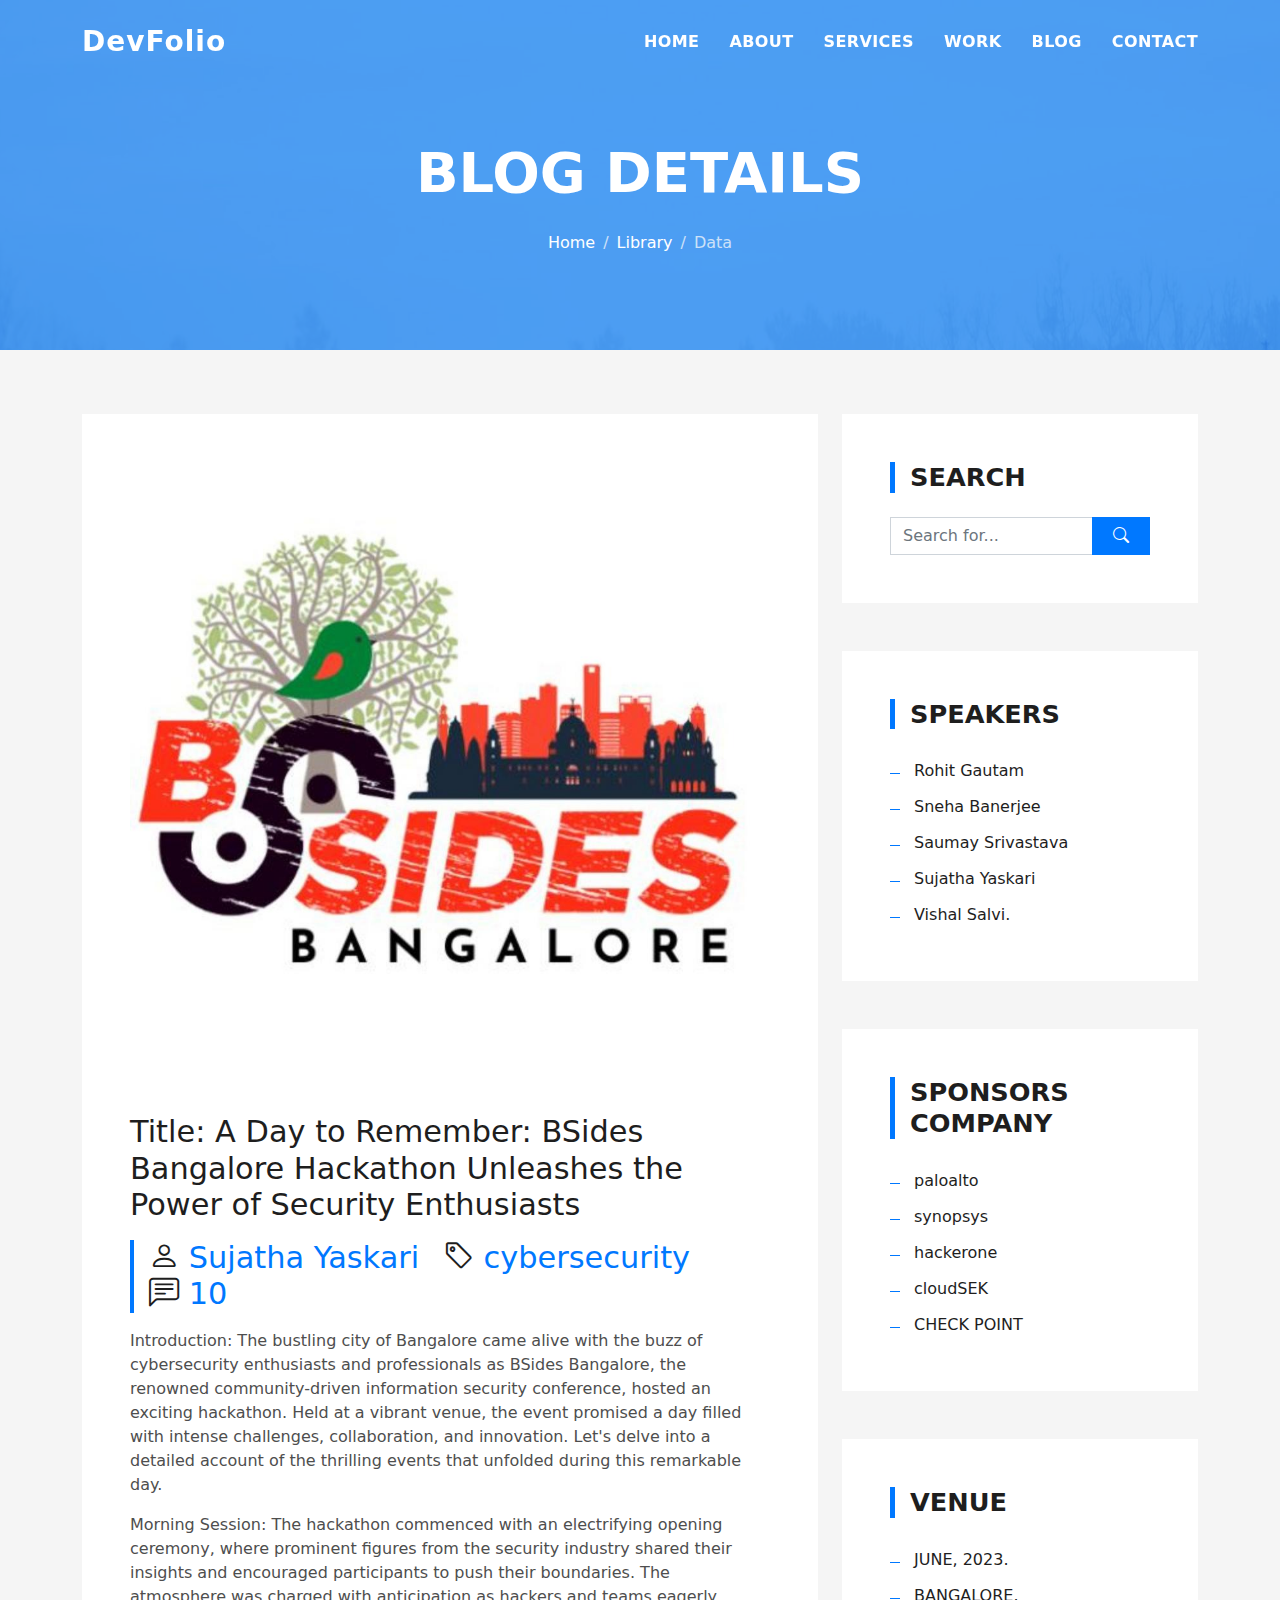
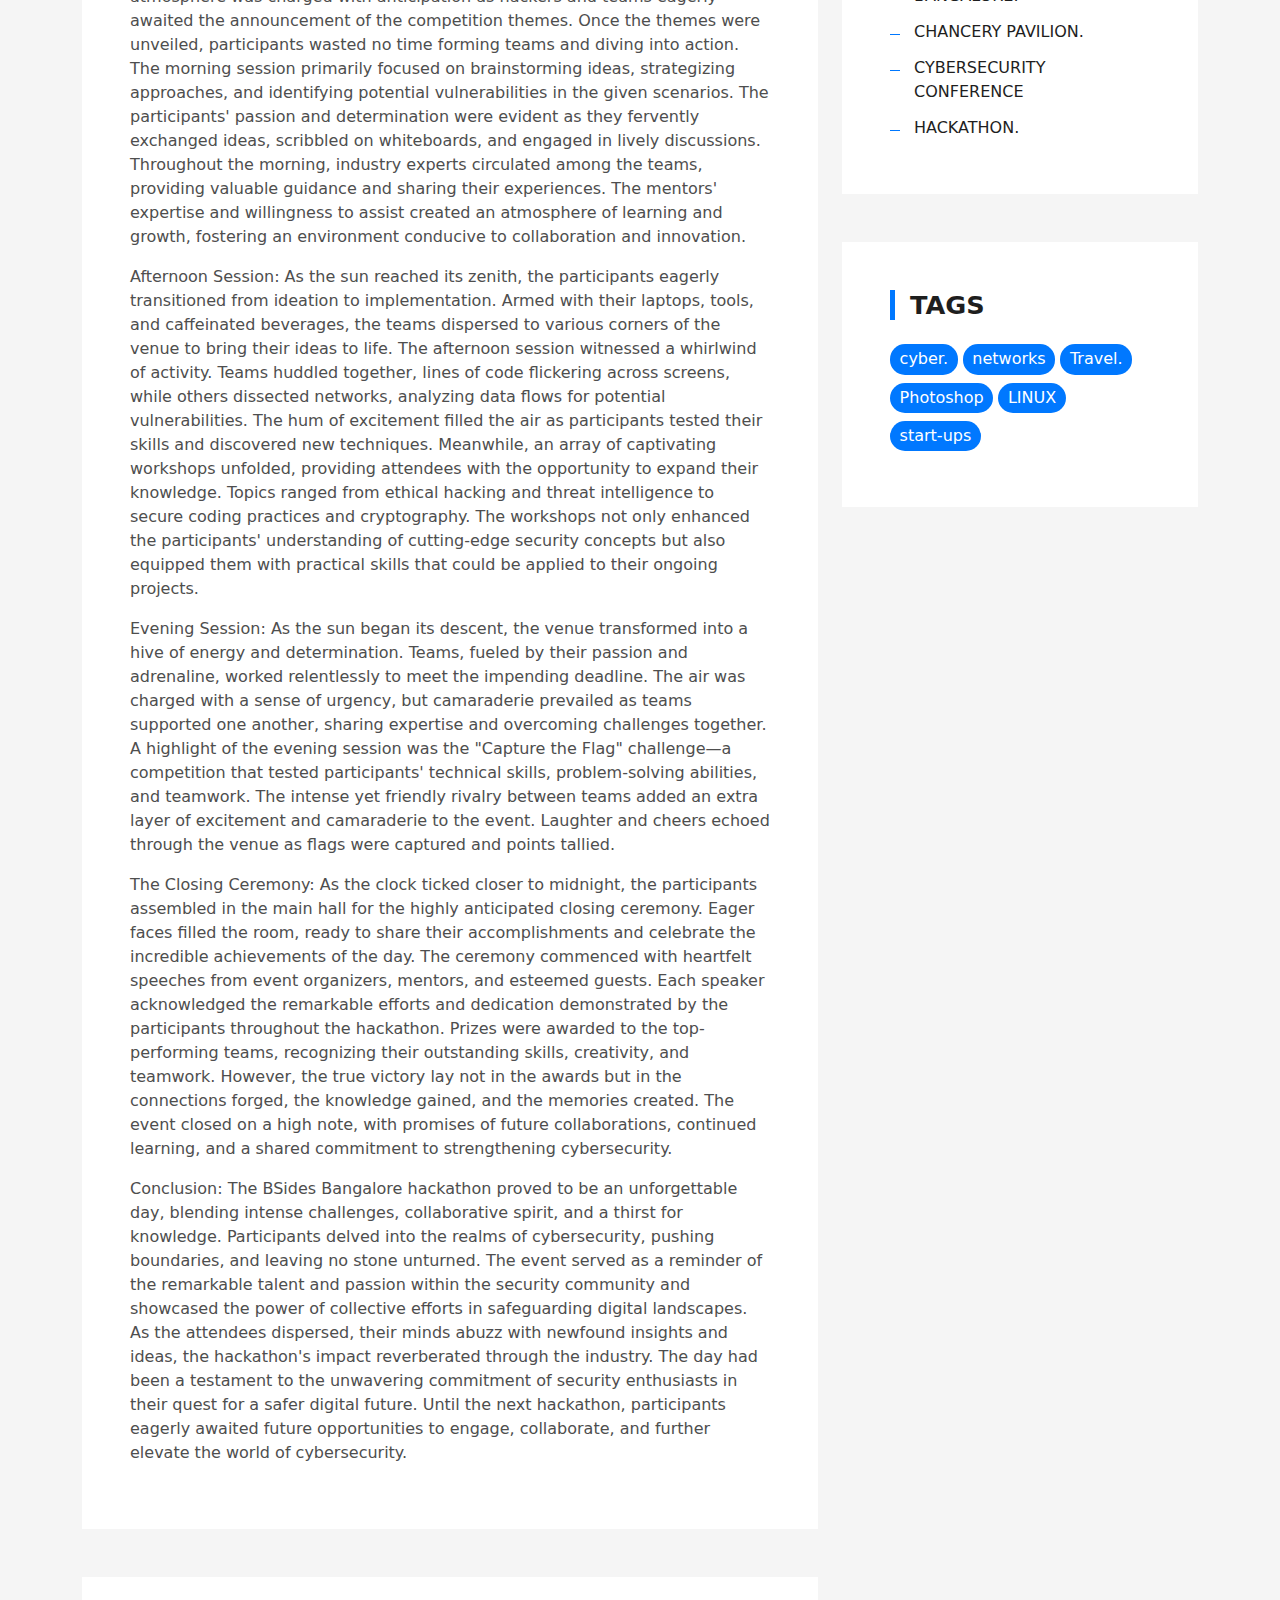
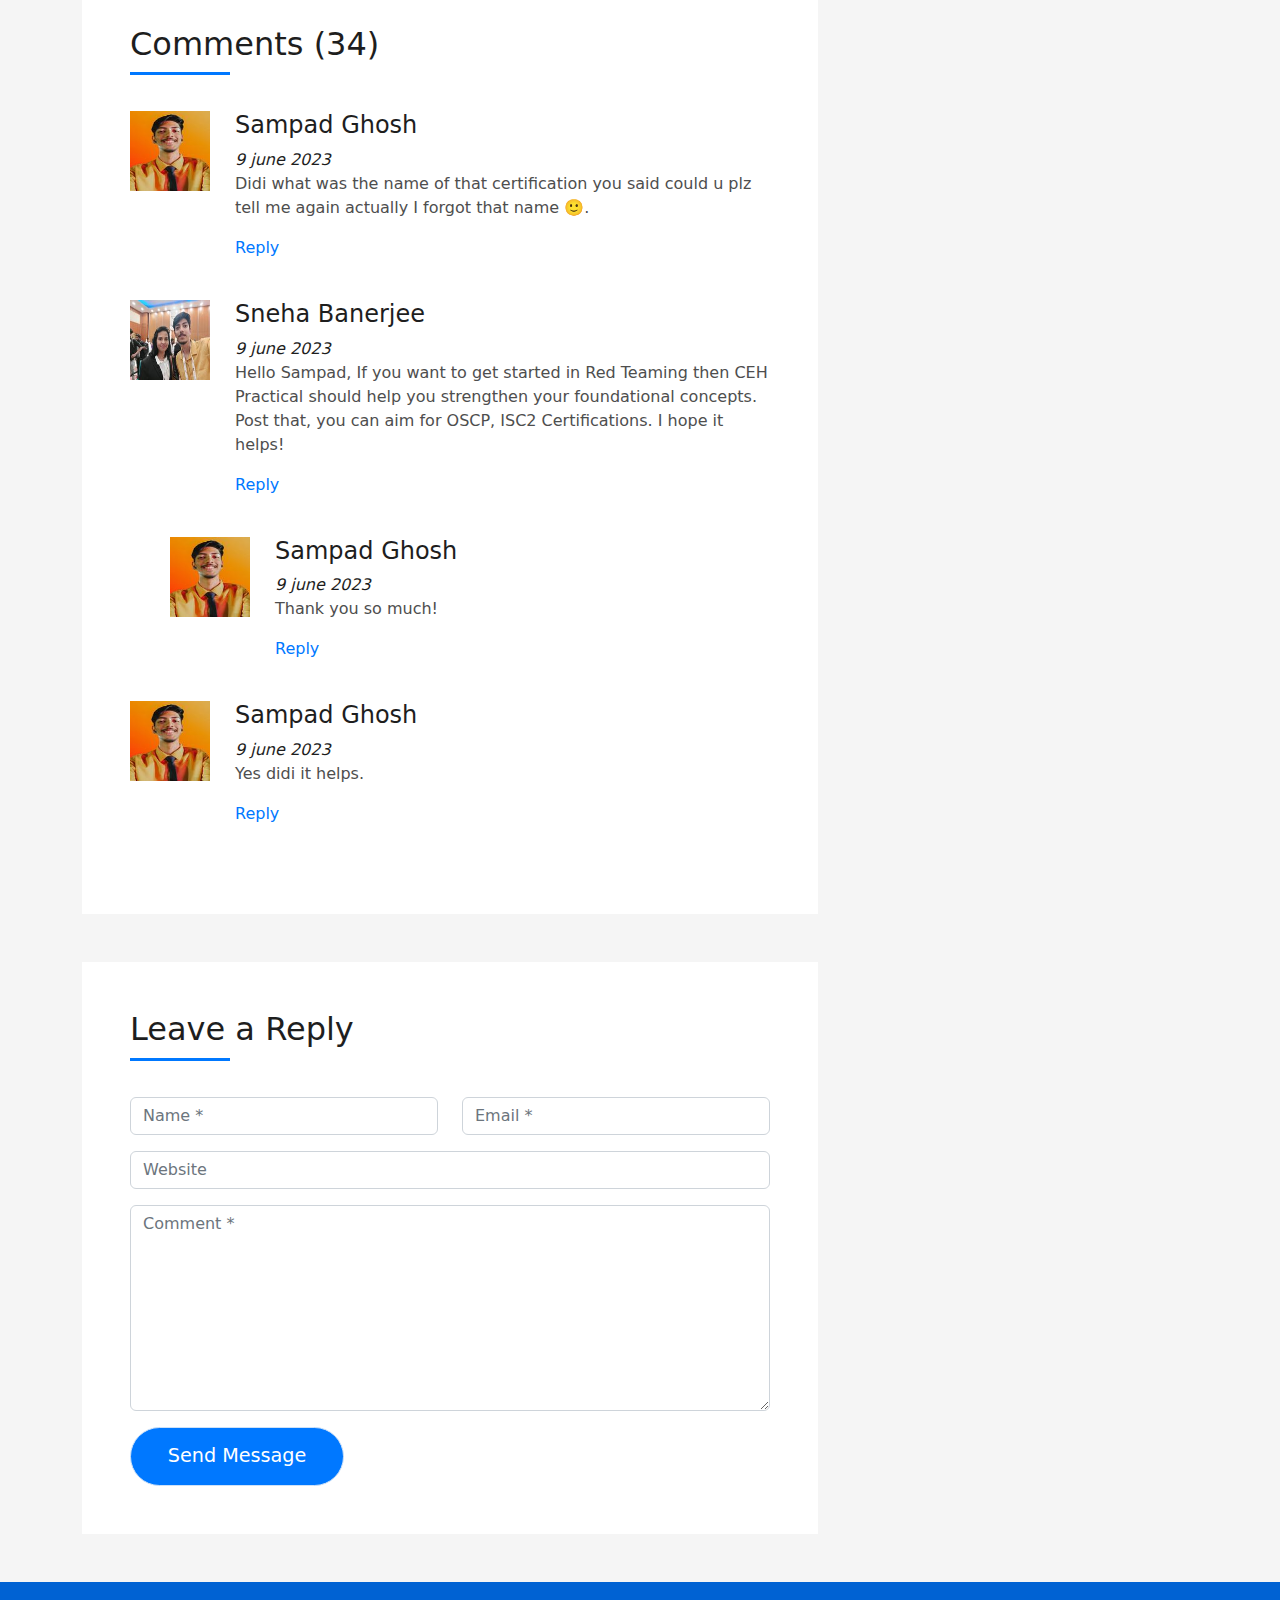
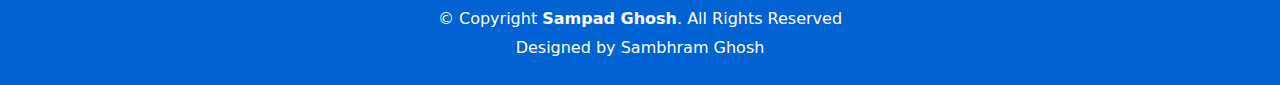
==== commit 89461f92: "Update blog-single.html" ====
--- a/blog-single.html
+++ b/blog-single.html
@@ -5,7 +5,7 @@
   <meta charset="utf-8">
   <meta content="width=device-width, initial-scale=1.0" name="viewport">
 
-  <title>DevFolio Bootstrap Portfolio Template - Blog Single</title>
+  <title>Sampad Ghosh Bootstrap Portfolio Template - Blog Single</title>
   <meta content="" name="description">
   <meta content="" name="keywords">
 
@@ -42,12 +42,12 @@
 
       <nav id="navbar" class="navbar">
         <ul>
-          <li><a class="nav-link scrollto " href="#hero">Home</a></li>
+          <li><a class="nav-link scrollto " href="index.html">Home</a></li>
           <li><a class="nav-link scrollto" href="#about">About</a></li>
           <li><a class="nav-link scrollto" href="#services">Services</a></li>
           <li><a class="nav-link scrollto " href="#work">Work</a></li>
           <li><a class="nav-link scrollto " href="#blog">Blog</a></li>
-          <li class="dropdown"><a href="#"><span>Drop Down</span> <i class="bi bi-chevron-down"></i></a>
+          <!--<li class="dropdown"><a href="#"><span>Drop Down</span> <i class="bi bi-chevron-down"></i></a>
             <ul>
               <li><a href="#">Drop Down 1</a></li>
               <li class="dropdown"><a href="#"><span>Deep Drop Down</span> <i class="bi bi-chevron-right"></i></a>
@@ -63,7 +63,7 @@
               <li><a href="#">Drop Down 3</a></li>
               <li><a href="#">Drop Down 4</a></li>
             </ul>
-          </li>
+          </li>-->
           <li><a class="nav-link scrollto" href="#contact">Contact</a></li>
         </ul>
         <i class="bi bi-list mobile-nav-toggle"></i>
@@ -104,60 +104,68 @@
                 <img src="assets/img/post-1.jpg" class="img-fluid" alt="">
               </div>
               <div class="post-meta">
-                <h1 class="article-title">Lorem ipsum dolor sit amet consec tetur adipisicing</h1>
+                <h1 class="article-title">Title: A Day to Remember: BSides Bangalore Hackathon Unleashes the Power of Security Enthusiasts
                 <ul>
                   <li>
                     <span class="bi bi-person"></span>
-                    <a href="#">Jason London</a>
+                    <a href="#">Sujatha Yaskari</a>
                   </li>
                   <li>
                     <span class="bi bi-tag"></span>
-                    <a href="#">Web Design</a>
+                    <a href="#">cybersecurity</a>
                   </li>
                   <li>
                     <span class="bi bi-chat-left-text"></span>
-                    <a href="#">14</a>
+                    <a href="#">10</a>
                   </li>
                 </ul>
               </div>
               <div class="article-content">
                 <p>
-                  Mauris blandit aliquet elit, eget tincidunt nibh pulvinar a. Cras ultricies ligula sed magna dictum
-                  porta. Quisque velit
-                  nisi, pretium ut lacinia in, elementum id enim. Praesent sapien massa, convallis a pellentesque
-                  nec, egestas non nisi. Vestibulum ante ipsum primis in faucibus orci luctus et ultrices posuere
-                  cubilia Curae; Donec velit neque, auctor sit amet aliquam vel, ullamcorper sit amet ligula.
-                  Nulla quis lorem ut libero malesuada feugiat.
-                </p>
-                <p>
-                  Nulla porttitor accumsan tincidunt. Cras ultricies ligula sed magna dictum porta. Mauris blandit
-                  aliquet elit, eget tincidunt
-                  nibh pulvinar a. Cras ultricies ligula sed magna dictum porta. Lorem ipsum dolor sit amet,
-                  consectetur adipiscing elit. Donec sollicitudin molestie malesuada.
-                </p>
-                <p>
-                  Mauris blandit aliquet elit, eget tincidunt nibh pulvinar a. Lorem ipsum dolor sit amet, consectetur
-                  adipiscing elit. Praesent
-                  sapien massa, convallis a pellentesque nec, egestas non nisi. Lorem ipsum dolor sit amet,
-                  consectetur adipiscing elit. Curabitur arcu erat, accumsan id imperdiet et, porttitor at
-                  sem. Donec rutrum congue leo eget malesuada.
-                </p>
-                <p>
-                  Lorem ipsum dolor sit amet, consectetur adipiscing elit. Nulla quis lorem ut libero malesuada feugiat.
-                  Curabitur arcu erat,
-                  accumsan id imperdiet et, porttitor at sem. Vivamus suscipit tortor eget felis porttitor
-                  volutpat. Vivamus suscipit tortor eget felis porttitor volutpat. Quisque velit nisi, pretium
-                  ut lacinia in, elementum id enim.
-                </p>
-                <blockquote class="blockquote">
-                  <p class="mb-0">Lorem ipsum dolor sit amet, consectetur adipiscing elit. Integer posuere erat a ante.</p>
-                </blockquote>
-                <p>
-                  Nulla porttitor accumsan tincidunt. Cras ultricies ligula sed magna dictum porta. Mauris blandit
-                  aliquet elit, eget tincidunt
-                  nibh pulvinar a. Cras ultricies ligula sed magna dictum porta. Lorem ipsum dolor sit amet,
-                  consectetur adipiscing elit. Donec sollicitudin molestie malesuada.
-                </p>
+                  Introduction:
+
+The bustling city of Bangalore came alive with the buzz of cybersecurity enthusiasts and professionals as BSides Bangalore, the renowned community-driven information security conference, hosted an exciting hackathon. Held at a vibrant venue, the event promised a day filled with intense challenges, collaboration, and innovation. Let's delve into a detailed account of the thrilling events that unfolded during this remarkable day.
+<p>
+
+</p>
+Morning Session:
+The hackathon commenced with an electrifying opening ceremony, where prominent figures from the security industry shared their insights and encouraged participants to push their boundaries. The atmosphere was charged with anticipation as hackers and teams eagerly awaited the announcement of the competition themes.
+
+Once the themes were unveiled, participants wasted no time forming teams and diving into action. The morning session primarily focused on brainstorming ideas, strategizing approaches, and identifying potential vulnerabilities in the given scenarios. The participants' passion and determination were evident as they fervently exchanged ideas, scribbled on whiteboards, and engaged in lively discussions.
+
+Throughout the morning, industry experts circulated among the teams, providing valuable guidance and sharing their experiences. The mentors' expertise and willingness to assist created an atmosphere of learning and growth, fostering an environment conducive to collaboration and innovation.
+</p>
+  <p>
+Afternoon Session:
+As the sun reached its zenith, the participants eagerly transitioned from ideation to implementation. Armed with their laptops, tools, and caffeinated beverages, the teams dispersed to various corners of the venue to bring their ideas to life.
+
+The afternoon session witnessed a whirlwind of activity. Teams huddled together, lines of code flickering across screens, while others dissected networks, analyzing data flows for potential vulnerabilities. The hum of excitement filled the air as participants tested their skills and discovered new techniques.
+
+Meanwhile, an array of captivating workshops unfolded, providing attendees with the opportunity to expand their knowledge. Topics ranged from ethical hacking and threat intelligence to secure coding practices and cryptography. The workshops not only enhanced the participants' understanding of cutting-edge security concepts but also equipped them with practical skills that could be applied to their ongoing projects.
+  </p>
+  <p>
+Evening Session:
+As the sun began its descent, the venue transformed into a hive of energy and determination. Teams, fueled by their passion and adrenaline, worked relentlessly to meet the impending deadline. The air was charged with a sense of urgency, but camaraderie prevailed as teams supported one another, sharing expertise and overcoming challenges together.
+
+A highlight of the evening session was the "Capture the Flag" challenge—a competition that tested participants' technical skills, problem-solving abilities, and teamwork. The intense yet friendly rivalry between teams added an extra layer of excitement and camaraderie to the event. Laughter and cheers echoed through the venue as flags were captured and points tallied.
+  </p>
+  <p>
+The Closing Ceremony:
+As the clock ticked closer to midnight, the participants assembled in the main hall for the highly anticipated closing ceremony. Eager faces filled the room, ready to share their accomplishments and celebrate the incredible achievements of the day.
+
+The ceremony commenced with heartfelt speeches from event organizers, mentors, and esteemed guests. Each speaker acknowledged the remarkable efforts and dedication demonstrated by the participants throughout the hackathon. Prizes were awarded to the top-performing teams, recognizing their outstanding skills, creativity, and teamwork.
+
+However, the true victory lay not in the awards but in the connections forged, the knowledge gained, and the memories created. The event closed on a high note, with promises of future collaborations, continued learning, and a shared commitment to strengthening cybersecurity.
+  </p>
+  <p>
+Conclusion:
+The BSides Bangalore hackathon proved to be an unforgettable day, blending intense challenges, collaborative spirit, and a thirst for knowledge. Participants delved into the realms of cybersecurity, pushing boundaries, and leaving no stone unturned. The event served as a reminder of the remarkable talent and passion within the security community and showcased the power of collective efforts in safeguarding digital landscapes.
+
+As the attendees dispersed, their minds abuzz with newfound insights and ideas, the hackathon's impact reverberated through the industry. The day had been a testament to the unwavering commitment of security enthusiasts in their quest for a safer digital future. Until the next hackathon, participants eagerly awaited future opportunities to engage, collaborate, and further elevate the world of cybersecurity.
+
+
+                  
+                
               </div>
             </div>
             <div class="box-comments">
@@ -170,12 +178,10 @@
                     <img src="assets/img/testimonial-2.jpg" alt="">
                   </div>
                   <div class="comment-details">
-                    <h4 class="comment-author">Oliver Colmenares</h4>
-                    <span>18 Sep 2017</span>
+                    <h4 class="comment-author">Sampad Ghosh</h4>
+                    <span>9 june 2023</span>
                     <p>
-                      Lorem ipsum dolor sit amet, consectetur adipisicing elit. Dolores reprehenderit, provident cumque
-                      ipsam temporibus maiores
-                      quae natus libero optio, at qui beatae ducimus placeat debitis voluptates amet corporis.
+                      Didi what was the name of that certification you said could u plz tell me again actually I forgot that name 🙂.
                     </p>
                     <a href="3">Reply</a>
                   </div>
@@ -185,13 +191,11 @@
                     <img src="assets/img/testimonial-4.jpg" alt="">
                   </div>
                   <div class="comment-details">
-                    <h4 class="comment-author">Carmen Vegas</h4>
-                    <span>18 Sep 2017</span>
+                    <h4 class="comment-author">Sneha Banerjee</h4>
+                    <span>9 june 2023</span>
                     <p>
-                      Lorem ipsum dolor sit amet, consectetur adipisicing elit. Dolores reprehenderit, provident cumque
-                      ipsam temporibus maiores
-                      quae natus libero optio, at qui beatae ducimus placeat debitis voluptates amet corporis,
-                      veritatis deserunt.
+                      Hello Sampad,
+If you want to get started in Red Teaming then CEH Practical should help you strengthen your foundational concepts. Post that, you can aim for OSCP, ISC2 Certifications. I hope it helps!
                     </p>
                     <a href="3">Reply</a>
                   </div>
@@ -201,13 +205,11 @@
                     <img src="assets/img/testimonial-2.jpg" alt="">
                   </div>
                   <div class="comment-details">
-                    <h4 class="comment-author">Oliver Colmenares</h4>
-                    <span>18 Sep 2017</span>
+                    <h4 class="comment-author">Sampad Ghosh</h4>
+                    <span>9 june 2023</span>
                     <p>
-                      Lorem ipsum dolor sit amet, consectetur adipisicing elit. Dolores reprehenderit, provident cumque
-                      ipsam temporibus maiores
-                      quae.
-                    </p>
+                      Thank you so much!
+                    </p> 
                     <a href="3">Reply</a>
                   </div>
                 </li>
@@ -216,12 +218,10 @@
                     <img src="assets/img/testimonial-2.jpg" alt="">
                   </div>
                   <div class="comment-details">
-                    <h4 class="comment-author">Oliver Colmenares</h4>
-                    <span>18 Sep 2017</span>
+                    <h4 class="comment-author">Sampad Ghosh</h4>
+                    <span>9 june 2023</span>
                     <p>
-                      Lorem ipsum dolor sit amet, consectetur adipisicing elit. Dolores reprehenderit, provident cumque
-                      ipsam temporibus maiores
-                      quae natus libero optio.
+                      Yes didi it helps.
                     </p>
                     <a href="3">Reply</a>
                   </div>
@@ -280,45 +280,68 @@
               </div>
             </div>
             <div class="widget-sidebar">
-              <h5 class="sidebar-title">Recent Post</h5>
+              <h5 class="sidebar-title">SPEAKERS</h5>
               <div class="sidebar-content">
                 <ul class="list-sidebar">
                   <li>
-                    <a href="#">Atque placeat maiores.</a>
-                  </li>
-                  <li>
-                    <a href="#">Lorem ipsum dolor sit amet consectetur</a>
-                  </li>
-                  <li>
-                    <a href="#">Nam quo autem exercitationem.</a>
-                  </li>
-                  <li>
-                    <a href="#">Atque placeat maiores nam quo autem</a>
-                  </li>
-                  <li>
-                    <a href="#">Nam quo autem exercitationem.</a>
-                  </li>
-                </ul>
-              </div>
-            </div>
+                    <a href="#">Rohit Gautam</a>
+                  </li>
+                  <li>
+                    <a href="#">Sneha Banerjee</a>
+                  </li>
+                  <li>
+                    <a href="#">Saumay Srivastava</a>
+                  </li>
+                  <li>
+                    <a href="#"> Sujatha Yaskari </a>
+                  </li>
+                  <li>
+                    <a href="#">Vishal Salvi.</a>
+                  </li>
+                </ul>
+              </div>
+            </div>
+
             <div class="widget-sidebar">
-              <h5 class="sidebar-title">Archives</h5>
+              <h5 class="sidebar-title">SPONSORS COMPANY</h5>
               <div class="sidebar-content">
                 <ul class="list-sidebar">
                   <li>
-                    <a href="#">September, 2017.</a>
-                  </li>
-                  <li>
-                    <a href="#">April, 2017.</a>
-                  </li>
-                  <li>
-                    <a href="#">Nam quo autem exercitationem.</a>
-                  </li>
-                  <li>
-                    <a href="#">Atque placeat maiores nam quo autem</a>
-                  </li>
-                  <li>
-                    <a href="#">Nam quo autem exercitationem.</a>
+                    <a href="#">paloalto</a>
+                  </li>
+                  <li>
+                    <a href="#">synopsys</a>
+                  </li>
+                  <li>
+                    <a href="#">hackerone</a>
+                  </li>
+                  <li>
+                    <a href="#"> cloudSEK </a>
+                  </li>
+                  <li>
+                    <a href="#">CHECK POINT</a>
+                  </li>
+                </ul>
+              </div>
+            </div>
+            <div class="widget-sidebar">
+              <h5 class="sidebar-title">VENUE</h5>
+              <div class="sidebar-content">
+                <ul class="list-sidebar">
+                  <li>
+                    <a href="#">JUNE, 2023.</a>
+                  </li>
+                  <li>
+                    <a href="#">BANGALORE.</a>
+                  </li>
+                  <li>
+                    <a href="#">CHANCERY PAVILION.</a>
+                  </li>
+                  <li>
+                    <a href="#">CYBERSECURITY CONFERENCE</a>
+                  </li>
+                  <li>
+                    <a href="#">HACKATHON.</a>
                   </li>
                 </ul>
               </div>
@@ -328,10 +351,10 @@
               <div class="sidebar-content">
                 <ul>
                   <li>
-                    <a href="#">Web.</a>
-                  </li>
-                  <li>
-                    <a href="#">Design.</a>
+                    <a href="#">cyber.</a>
+                  </li>
+                  <li>
+                    <a href="#">networks</a>
                   </li>
                   <li>
                     <a href="#">Travel.</a>
@@ -340,10 +363,10 @@
                     <a href="#">Photoshop</a>
                   </li>
                   <li>
-                    <a href="#">Corel Draw</a>
-                  </li>
-                  <li>
-                    <a href="#">JavaScript</a>
+                    <a href="#">LINUX</a>
+                  </li>
+                  <li>
+                    <a href="#">start-ups</a>
                   </li>
                 </ul>
               </div>
@@ -361,7 +384,7 @@
       <div class="row">
         <div class="col-sm-12">
           <div class="copyright-box">
-            <p class="copyright">&copy; Copyright <strong>DevFolio</strong>. All Rights Reserved</p>
+            <p class="copyright">&copy; Copyright <strong>Sampad Ghosh</strong>. All Rights Reserved</p>
             <div class="credits">
               <!--
               All the links in the footer should remain intact.
@@ -369,7 +392,7 @@
               Licensing information: https://bootstrapmade.com/license/
               Purchase the pro version with working PHP/AJAX contact form: https://bootstrapmade.com/buy/?theme=DevFolio
             -->
-              Designed by <a href="https://bootstrapmade.com/">BootstrapMade</a>
+              Designed by <a href="https://bootstrapmade.com/">Sambhram Ghosh</a>
             </div>
           </div>
         </div>
@@ -393,4 +416,4 @@
 
 </body>
 
-</html>+</html>
--- a/assets/css/style.css
+++ b/assets/css/style.css
@@ -234,7 +234,7 @@
 .socials .ico-circle:hover {
   background-color: #0078ff;
   color: #fff;
-  box-shadow: 0 0 0 3px #cde1f8;
+  box-shadow: 0 0 0 3px blue;
   transition: all 500ms ease;
 }
 
@@ -758,14 +758,14 @@
 }
 
 .hero .overlay-itro {
-  background-color: rgba(0, 0, 0, 0.6);
+  background-color: rgba(0, 0, 0,  1);
   position: absolute;
   top: 0;
   left: 0px;
   padding: 0;
   height: 100%;
   width: 100%;
-  opacity: 0.9;
+  opacity: .6;
 }
 
 .hero .hero-title {
@@ -949,11 +949,13 @@
 /*--------------------------------------------------------------
 # Portfolio
 --------------------------------------------------------------*/
+
 .work-box {
   margin-bottom: 3rem;
   -webkit-backface-visibility: hidden;
   backface-visibility: hidden;
   background-color: #fff;
+  
 }
 
 .work-box:hover img {
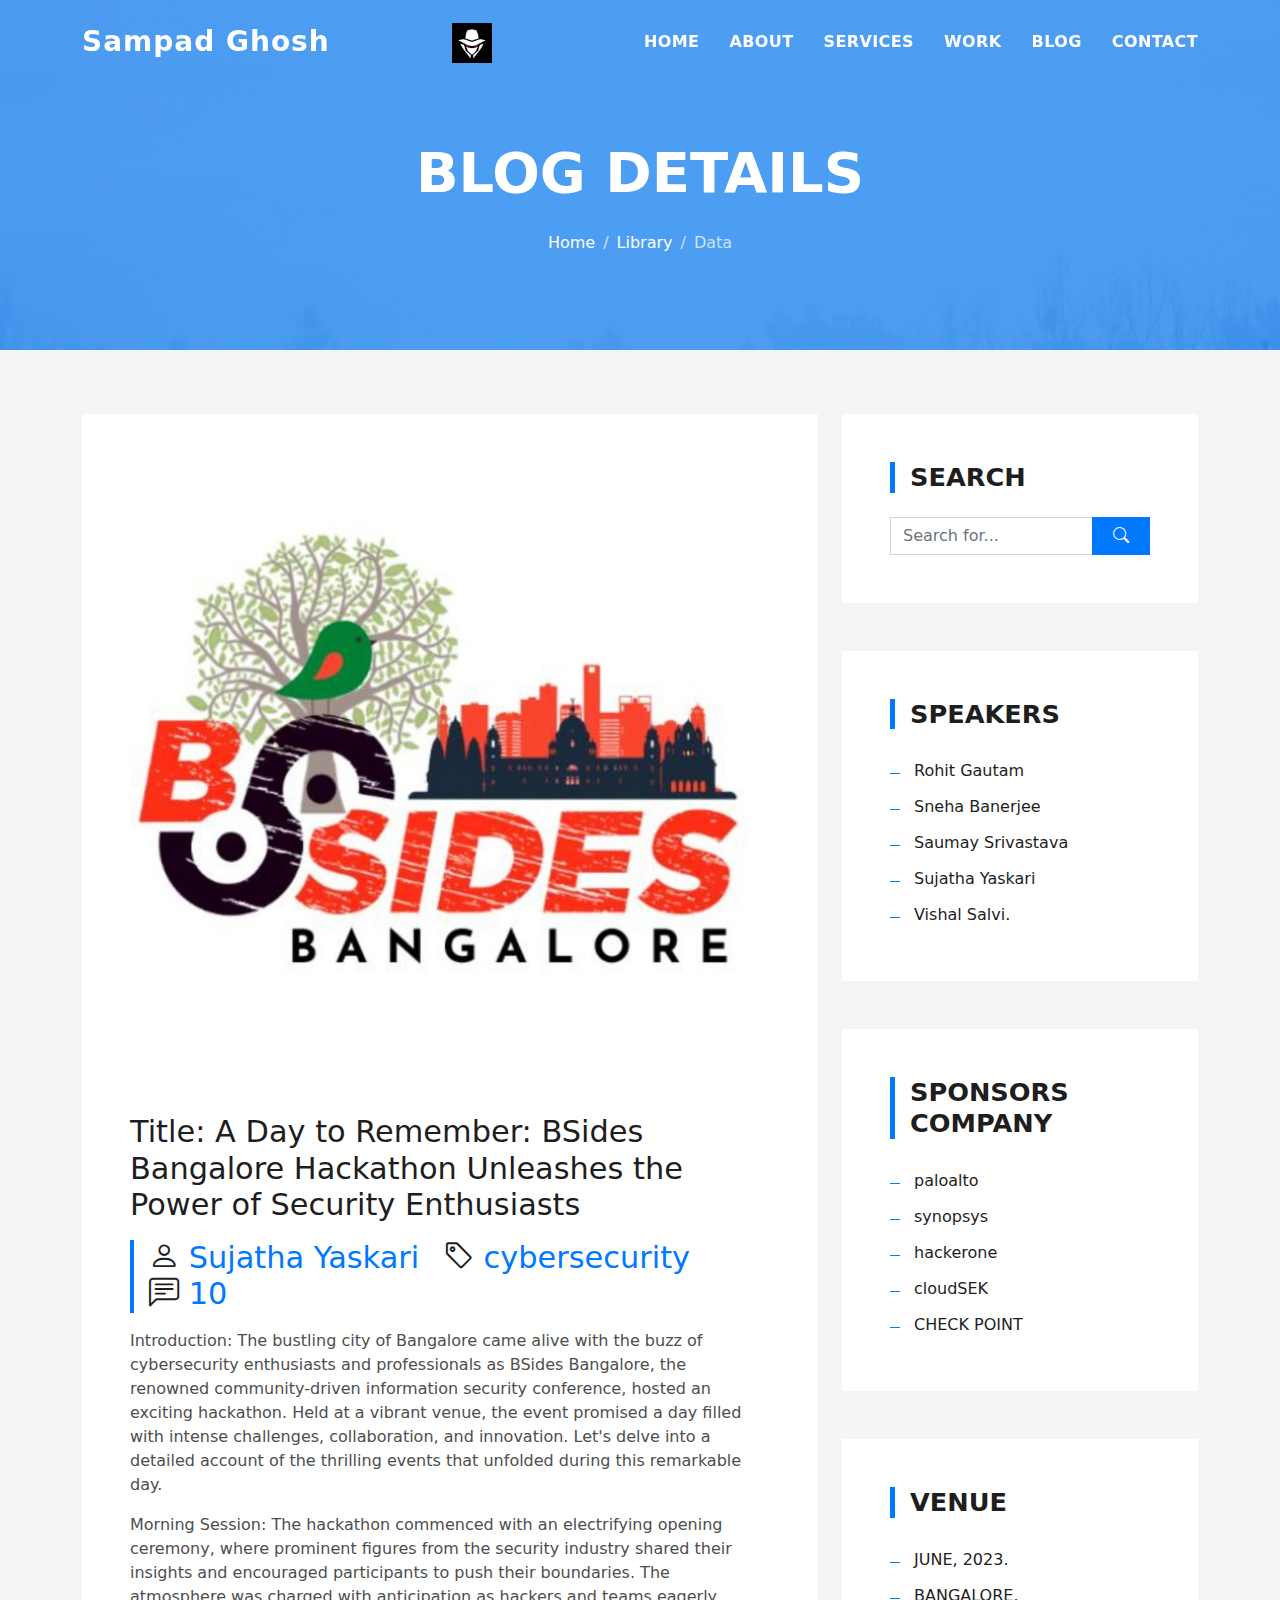
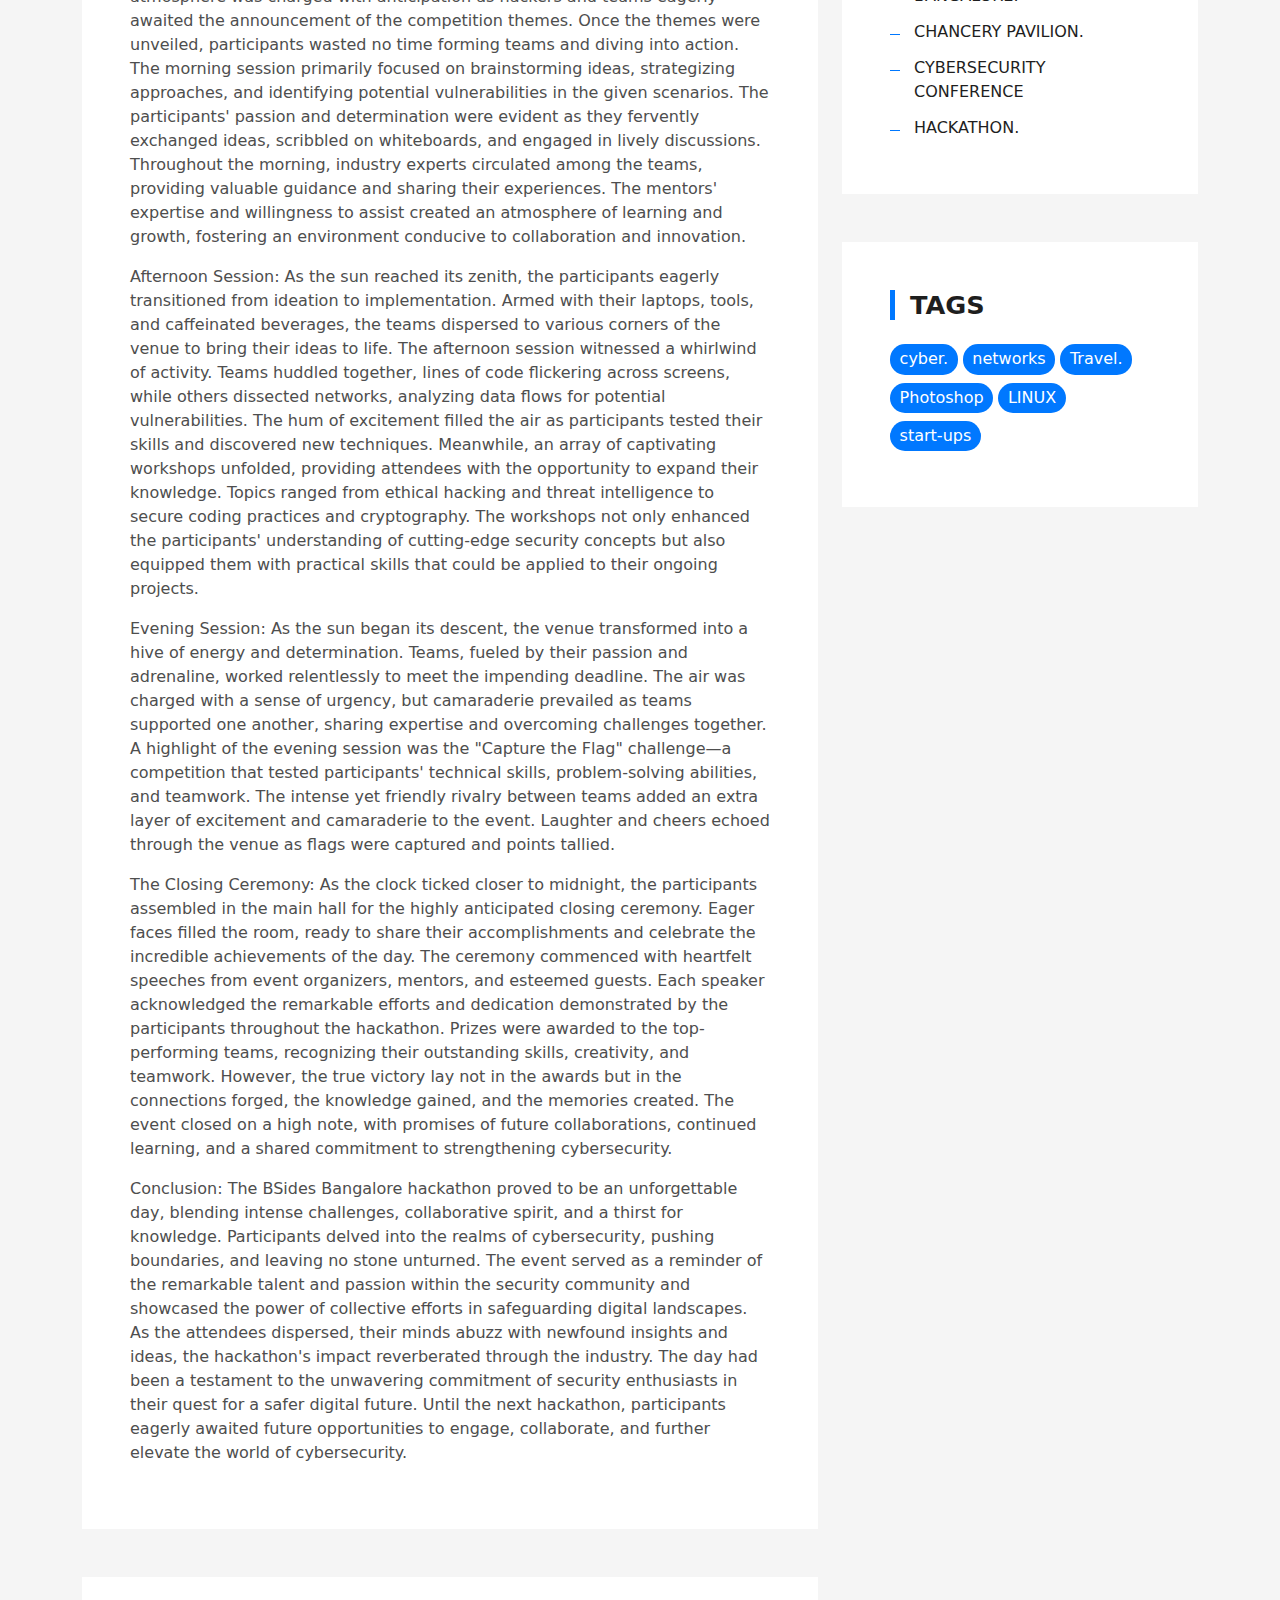
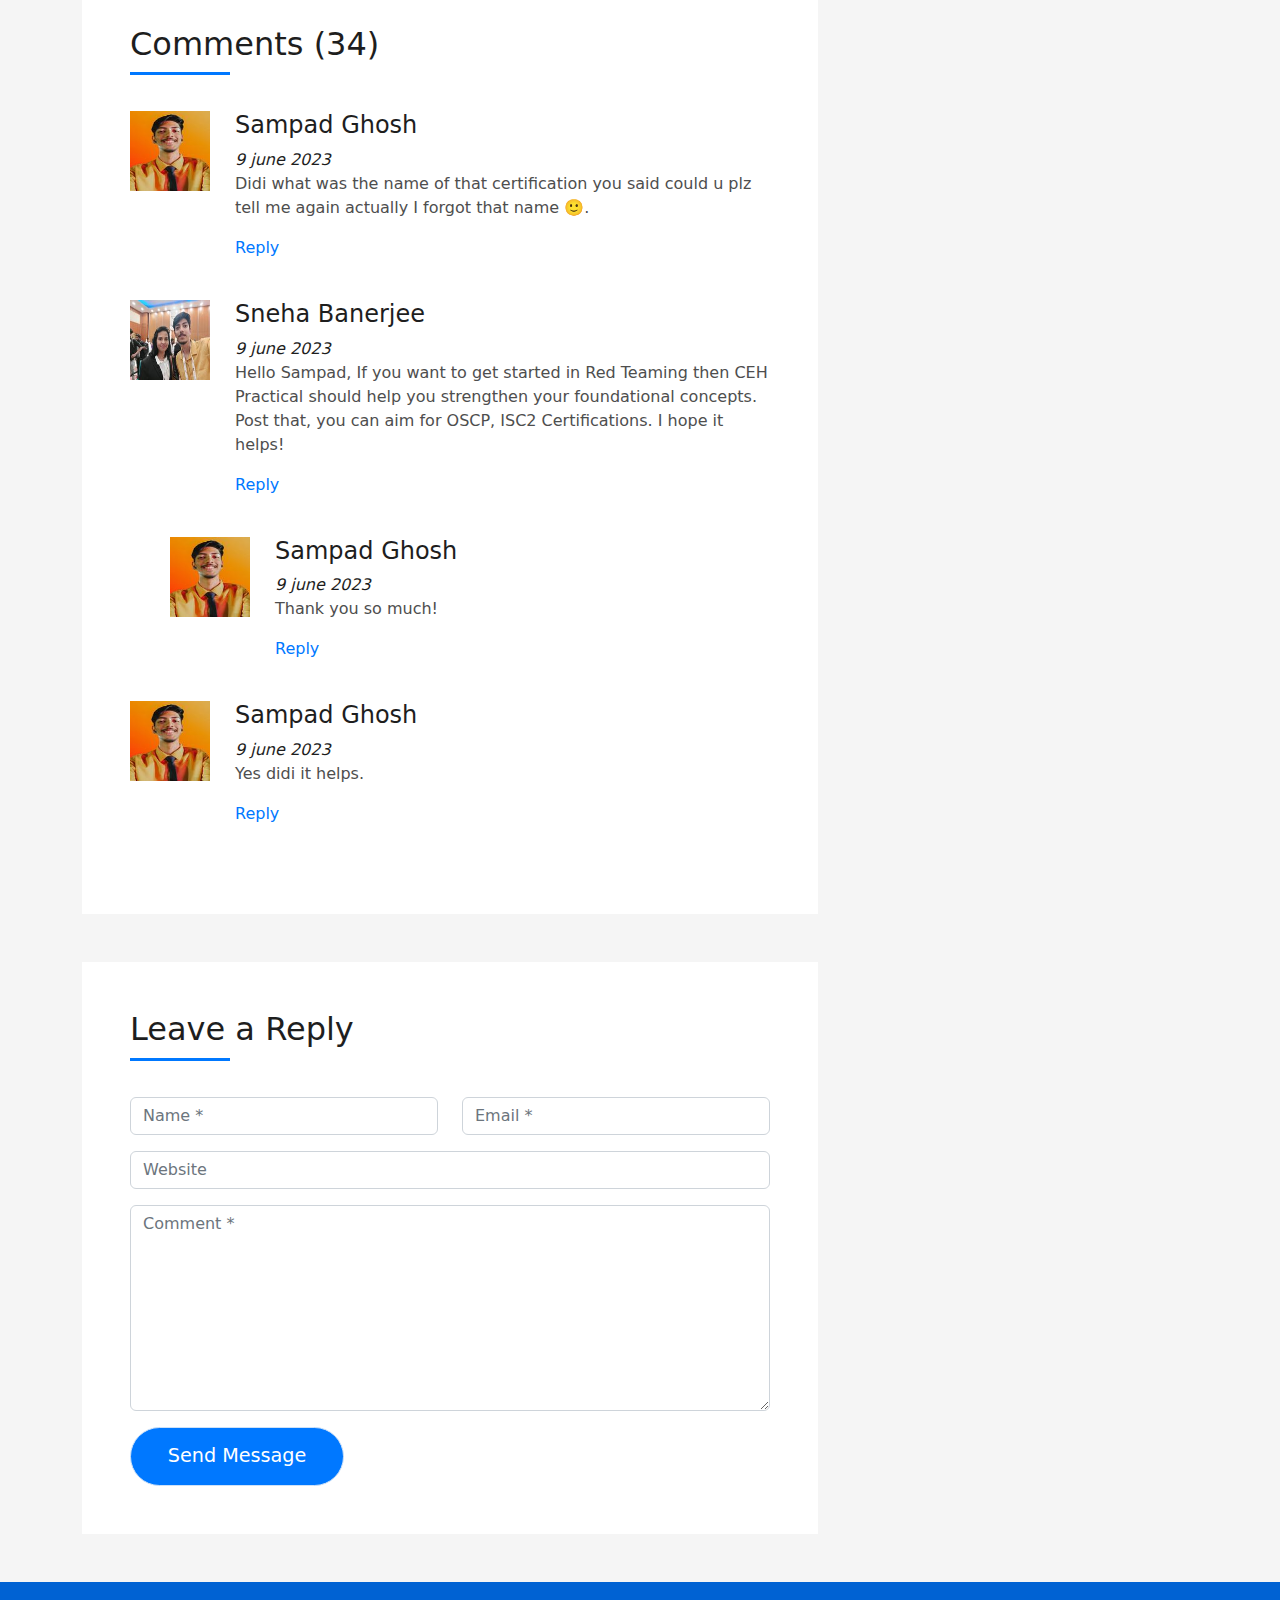
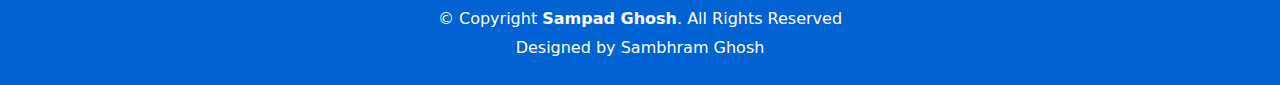
==== commit ffdfedb6: "Update blog-single.html" ====
--- a/blog-single.html
+++ b/blog-single.html
@@ -36,9 +36,9 @@
   <header id="header" class="fixed-top">
     <div class="container d-flex align-items-center justify-content-between">
 
-      <h1 class="logo"><a href="index.html">DevFolio</a></h1>
+      <h1 class="logo"><a href="index.html">Sampad Ghosh</a></h1>
       <!-- Uncomment below if you prefer to use an image logo -->
-      <!-- <a href="index.html" class="logo"><img src="assets/img/logo.png" alt="" class="img-fluid"></a>-->
+       <a href="index.html" class="logo"><img src="assets/img/portfoliologo.jpg" alt="" class="img-fluid"></a>
 
       <nav id="navbar" class="navbar">
         <ul>
